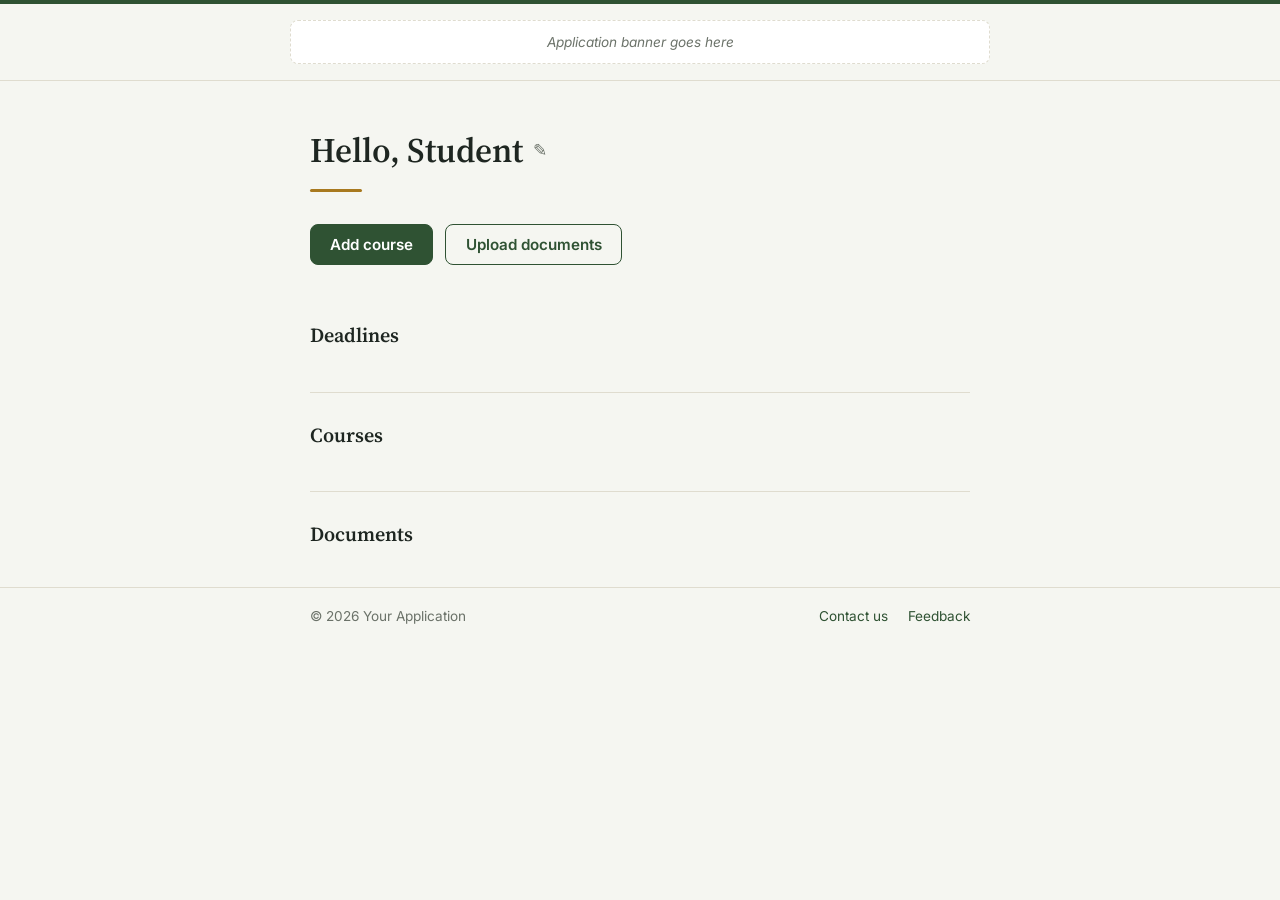
==== protected/dashboard.html @ 2d7fa91b "Implement App ID authentication and protected dashboard" ====
<!DOCTYPE html>
<html lang="en">
<head>
<meta charset="UTF-8">
<meta name="viewport" content="width=device-width, initial-scale=1.0">
<title>Student Dashboard</title>
<link rel="preconnect" href="https://fonts.googleapis.com">
<link rel="preconnect" href="https://fonts.gstatic.com" crossorigin>
<link href="https://fonts.googleapis.com/css2?family=IBM+Plex+Mono:wght@500;600&family=Inter:wght@400;500;600;700&family=Source+Serif+4:opsz,wght@8..60,400;8..60,600;8..60,700&display=swap" rel="stylesheet">
<link rel="stylesheet" href="dashboard.css">
</head>
<body>

<header class="app-header">
  <div class="banner-placeholder">Application banner goes here</div>
</header>

<div class="wrap">

  <section class="hero">
    <p class="today-line" id="todayLine"></p>
    <div class="greeting-row">
      <h1><span id="greetingText">Hello, <span id="usernameDisplay">Student</span></span></h1>
      <button class="edit-name-btn" id="editNameBtn" aria-label="Edit your name" title="Edit your name">&#9998;</button>
    </div>
    <div class="hero-rule"></div>
  </section>

  <section class="actions-section">
    <button class="btn" id="openCourseModalBtn">Add course</button>
    <button class="btn btn-outline" id="openUploadModalBtn">Upload documents</button>
  </section>

  <div class="section-block">
    <h2>Deadlines</h2>
    <ul class="item-list" id="deadlineList"></ul>
    <p class="empty-state hidden" id="deadlinesEmpty">Nothing due yet. Add a course with a deadline to see it here.</p>
  </div>

  <div class="section-block">
    <h2>Courses</h2>
    <ul class="item-list" id="courseList"></ul>
    <p class="empty-state hidden" id="coursesEmpty">No courses yet. Click &ldquo;Add course&rdquo; to get started.</p>
  </div>

  <div class="section-block">
    <h2>Documents</h2>
    <ul class="item-list" id="docList"></ul>
    <p class="empty-state hidden" id="docsEmpty">No files yet. Click &ldquo;Upload documents&rdquo; to add one.</p>
  </div>

</div>

<footer class="app-footer">
  <div class="footer-inner">
    <span>&copy; 2026 Your Application</span>
    <div class="footer-links">
      <a href="mailto:support@example.com">Contact us</a>
      <a href="#" id="feedbackLink">Feedback</a>
    </div>
  </div>
</footer>

<!-- Add Course Modal -->
<div class="modal-overlay" id="courseModalOverlay">
  <div class="modal" role="dialog" aria-modal="true" aria-labelledby="courseModalTitle">
    <h3 id="courseModalTitle">Add a course</h3>
    <form id="courseForm">
      <div class="field">
        <label for="courseName">Course name</label>
        <input type="text" id="courseName" placeholder="e.g. Introduction to Psychology" required>
      </div>
      <div class="field-row">
        <div class="field">
          <label for="courseCode">Course code</label>
          <input type="text" id="courseCode" placeholder="e.g. PSY 101">
        </div>
        <div class="field">
          <label for="courseInstructor">Instructor</label>
          <input type="text" id="courseInstructor" placeholder="e.g. Dr. Foster">
        </div>
      </div>
      <div class="field-row">
        <div class="field">
          <label for="deadlineTitle">Deadline title (optional)</label>
          <input type="text" id="deadlineTitle" placeholder="e.g. Essay draft">
        </div>
        <div class="field">
          <label for="deadlineDate">Due date</label>
          <input type="date" id="deadlineDate">
        </div>
      </div>
      <div class="modal-actions">
        <button type="button" class="btn btn-plain" id="cancelCourseBtn">Cancel</button>
        <button type="submit" class="btn">Add course</button>
      </div>
    </form>
  </div>
</div>

<!-- Upload Documents Modal -->
<div class="modal-overlay" id="uploadModalOverlay">
  <div class="modal" role="dialog" aria-modal="true" aria-labelledby="uploadModalTitle">
    <h3 id="uploadModalTitle">Upload documents</h3>
    <div class="field">
      <label for="courseSelect">Attach to a course (optional)</label>
      <select id="courseSelect"><option value="">No course</option></select>
    </div>
    <div class="field">
      <label>Files</label>
      <button type="button" class="file-picker-btn" id="filePickerBtn">Click to choose files</button>
      <input type="file" id="fileInput" multiple hidden>
      <div class="chip-list" id="chipList"></div>
    </div>
    <div class="modal-actions">
      <button type="button" class="btn btn-plain" id="cancelUploadBtn">Cancel</button>
      <button type="button" class="btn" id="confirmUploadBtn">Upload</button>
    </div>
  </div>
</div>

<div class="toast" id="toast"></div>


</body>
</html>
---- protected/dashboard.css ----
:root {
    --content-width: 700px;

    --paper: #F5F6F1;
    --paper-raised: #FFFFFF;
    --ink: #1E2621;
    --muted: #6B7269;
    --border: #DFDCCF;

    --ivy: #2F5233;
    --ivy-dark: #203C24;
    --ivy-tint: #E6ECE1;

    --gold: #A8791F;
    --brick: #A23E2E;
    --brick-tint: #F1DED8;

    --font-serif: 'Source Serif 4', Georgia, 'Times New Roman', serif;
    --font-sans: 'Inter', -apple-system, BlinkMacSystemFont, 'Segoe UI', Arial, sans-serif;
    --font-mono: 'IBM Plex Mono', ui-monospace, SFMono-Regular, Menlo, monospace;
  }

  * { box-sizing: border-box; }

  body {
    margin: 0;
    font-family: var(--font-sans);
    color: var(--ink);
    background: var(--paper);
  }

  a { color: var(--ivy); }

  :focus-visible {
    outline: 2px solid var(--gold);
    outline-offset: 2px;
  }

  .wrap {
    max-width: var(--content-width);
    margin: 0 auto;
    padding: 0 1.25rem;
  }

  /* ---------- Header / banner ---------- */
  .app-header {
    background: var(--paper);
    border-bottom: 1px solid var(--border);
  }
  .app-header::before {
    content: '';
    display: block;
    height: 4px;
    background: var(--ivy);
  }
  .banner-placeholder {
    max-width: var(--content-width);
    margin: 1rem auto;
    padding: 0.8rem 1.25rem;
    min-height: 40px;
    display: flex;
    align-items: center;
    justify-content: center;
    color: var(--muted);
    border: 1px dashed var(--border);
    border-radius: 8px;
    font-size: 0.85rem;
    font-style: italic;
    background: var(--paper-raised);
  }

  /* ---------- Hero / greeting ---------- */
  .hero { padding: 2.25rem 0 1.5rem; }

  .today-line {
    font-family: var(--font-mono);
    font-size: 0.78rem;
    color: var(--muted);
    margin: 0 0 0.6rem;
  }

  .greeting-row {
    display: flex;
    align-items: center;
    gap: 0.4rem;
    flex-wrap: wrap;
  }
  .greeting-row h1 {
    font-family: var(--font-serif);
    font-weight: 600;
    font-size: clamp(1.6rem, 4.5vw, 2.15rem);
    margin: 0;
    color: var(--ink);
  }
  .greeting-row input {
    font-family: var(--font-serif);
    font-weight: 600;
    font-size: inherit;
    padding: 0.1rem 0.4rem;
    border: 1px solid var(--ivy);
    border-radius: 6px;
    background: var(--paper-raised);
    color: var(--ink);
  }
  .edit-name-btn {
    background: none;
    border: none;
    cursor: pointer;
    font-size: 1.05rem;
    color: var(--muted);
    padding: 0.25rem;
    border-radius: 6px;
    line-height: 1;
  }
  .edit-name-btn:hover { color: var(--ivy); background: var(--ivy-tint); }

  .hero-rule {
    width: 52px;
    height: 3px;
    background: var(--gold);
    border-radius: 2px;
    margin: 0.9rem 0 0;
  }

  /* ---------- Buttons ---------- */
  .actions-section {
    padding: 0.5rem 0 1.75rem;
    display: flex;
    gap: 0.75rem;
    flex-wrap: wrap;
  }

  button { font-family: inherit; cursor: pointer; }

  .btn {
    padding: 0.65rem 1.2rem;
    font-size: 0.95rem;
    font-weight: 600;
    border-radius: 8px;
    border: 1px solid var(--ivy);
    background: var(--ivy);
    color: #fff;
    transition: background 0.15s ease, border-color 0.15s ease;
  }
  .btn:hover { background: var(--ivy-dark); border-color: var(--ivy-dark); }

  .btn-outline {
    background: transparent;
    color: var(--ivy);
  }
  .btn-outline:hover { background: var(--ivy-tint); }

  .btn-plain {
    background: none;
    border: 1px solid var(--border);
    color: var(--ink);
  }
  .btn-plain:hover { background: var(--paper); border-color: var(--muted); }

  /* ---------- Sections ---------- */
  .section-block {
    padding: 1.75rem 0;
    border-bottom: 1px solid var(--border);
  }
  .section-block:last-child { border-bottom: none; padding-bottom: 0.5rem; }

  .section-block h2 {
    font-family: var(--font-serif);
    font-weight: 600;
    font-size: 1.25rem;
    margin: 0 0 0.9rem;
    color: var(--ink);
  }

  .item-list {
    list-style: none;
    margin: 0;
    padding: 0;
  }

  .item-row {
    display: flex;
    align-items: flex-start;
    gap: 1rem;
    padding: 1rem 0;
    border-bottom: 1px solid var(--border);
  }
  .item-list li.item-row:last-child { border-bottom: none; }

  .item-anchor {
    flex-shrink: 0;
    width: 60px;
    min-height: 44px;
    display: flex;
    flex-direction: column;
    align-items: center;
    justify-content: center;
    border-radius: 8px;
    font-family: var(--font-mono);
    text-align: center;
    padding: 0.3rem;
  }

  .date-block .month {
    display: block;
    font-size: 0.68rem;
    font-weight: 600;
    line-height: 1.3;
  }
  .date-block .day {
    display: block;
    font-size: 1.15rem;
    font-weight: 700;
    line-height: 1.1;
  }
  .date-block.state-normal { background: var(--ivy-tint); color: var(--ivy-dark); }
  .date-block.state-soon { background: var(--gold); color: #fff; }
  .date-block.state-overdue { background: var(--brick); color: #fff; }

  .code-tag, .file-tag {
    background: var(--ivy-tint);
    color: var(--ivy-dark);
    font-size: 0.72rem;
    font-weight: 600;
    padding: 0.4rem 0.3rem;
    border-radius: 6px;
    width: 100%;
  }

  .item-main { min-width: 0; flex: 1; }
  .item-title {
    font-weight: 600;
    font-size: 0.97rem;
    margin: 0;
    color: var(--ink);
    overflow-wrap: anywhere;
  }
  .item-sub {
    color: var(--muted);
    font-size: 0.85rem;
    margin: 0.25rem 0 0;
  }
  .item-sub .mono { font-family: var(--font-mono); font-size: 0.82rem; }

  .item-actions {
    display: flex;
    align-items: center;
    gap: 0.75rem;
    flex-shrink: 0;
    padding-top: 0.15rem;
  }

  .download-link {
    font-size: 0.85rem;
    font-weight: 600;
    text-decoration: none;
  }
  .download-link:hover { text-decoration: underline; }

  .remove-btn {
    background: none;
    border: none;
    color: var(--muted);
    font-size: 1.1rem;
    line-height: 1;
    padding: 0.2rem 0.35rem;
    border-radius: 4px;
  }
  .remove-btn:hover { color: var(--brick); background: var(--brick-tint); }

  .empty-state {
    color: var(--muted);
    font-size: 0.9rem;
    border: 1px dashed var(--border);
    border-radius: 8px;
    padding: 1rem 1.1rem;
    background: var(--paper-raised);
  }

  .hidden { display: none !important; }

  /* ---------- Footer ---------- */
  .app-footer {
    background: var(--paper);
    border-top: 1px solid var(--border);
    margin-top: 1rem;
  }
  .footer-inner {
    max-width: var(--content-width);
    margin: 0 auto;
    padding: 1.25rem;
    display: flex;
    justify-content: space-between;
    align-items: center;
    flex-wrap: wrap;
    gap: 0.75rem;
    font-size: 0.85rem;
    color: var(--muted);
  }
  .footer-links { display: flex; gap: 1.25rem; }
  .footer-links a { text-decoration: none; }
  .footer-links a:hover { text-decoration: underline; }

  /* ---------- Modal ---------- */
  .modal-overlay {
    position: fixed;
    inset: 0;
    background: rgba(30, 38, 33, 0.45);
    display: none;
    align-items: center;
    justify-content: center;
    padding: 1rem;
    z-index: 50;
  }
  .modal-overlay.open { display: flex; }

  .modal {
    background: var(--paper-raised);
    border-radius: 12px;
    padding: 1.75rem;
    width: 100%;
    max-width: 420px;
    box-shadow: 0 20px 50px rgba(30, 38, 33, 0.18);
    transform: translateY(6px) scale(0.98);
    opacity: 0;
    transition: transform 0.18s ease, opacity 0.18s ease;
  }
  .modal-overlay.open .modal { transform: translateY(0) scale(1); opacity: 1; }
  .modal h3 { margin: 0 0 1.1rem; font-size: 1.1rem; font-family: var(--font-serif); font-weight: 600; }

  .field { margin-bottom: 0.9rem; display: flex; flex-direction: column; gap: 0.3rem; }
  .field label { font-size: 0.82rem; color: var(--muted); font-weight: 500; }
  .field input, .field select {
    font-family: var(--font-sans);
    font-size: 0.95rem;
    padding: 0.55rem 0.65rem;
    border: 1px solid var(--border);
    border-radius: 6px;
    background: var(--paper-raised);
    color: var(--ink);
  }
  .field input:focus, .field select:focus {
    outline: none;
    border-color: var(--ivy);
    box-shadow: 0 0 0 3px var(--ivy-tint);
  }
  #courseCode { font-family: var(--font-mono); }
  .field-row { display: flex; gap: 0.6rem; }
  .field-row .field { flex: 1; }

  .file-picker-btn {
    border: 1px dashed var(--border);
    background: var(--paper);
    border-radius: 6px;
    padding: 0.65rem;
    text-align: center;
    color: var(--muted);
    font-size: 0.9rem;
    width: 100%;
  }
  .file-picker-btn:hover { border-color: var(--ivy); color: var(--ivy); background: var(--ivy-tint); }

  .chip-list { display: flex; flex-wrap: wrap; gap: 0.4rem; margin-top: 0.6rem; }
  .chip {
    background: var(--ivy-tint);
    color: var(--ivy-dark);
    font-size: 0.8rem;
    padding: 0.3rem 0.6rem;
    border-radius: 999px;
    display: flex;
    align-items: center;
    gap: 0.4rem;
    max-width: 220px;
  }
  .chip-label {
    overflow: hidden;
    text-overflow: ellipsis;
    white-space: nowrap;
    max-width: 180px;
  }
  .chip button { background: none; border: none; color: var(--ivy-dark); font-size: 0.85rem; padding: 0; line-height: 1; }
  .chip button:hover { color: var(--brick); }

  .modal-actions {
    display: flex;
    justify-content: flex-end;
    gap: 0.5rem;
    margin-top: 1.2rem;
  }

  /* ---------- Toast ---------- */
  .toast {
    position: fixed;
    bottom: 1.5rem;
    left: 50%;
    transform: translateX(-50%) translateY(20px);
    background: var(--ink);
    color: var(--paper);
    padding: 0.6rem 1rem;
    border-radius: 8px;
    font-size: 0.9rem;
    opacity: 0;
    pointer-events: none;
    transition: opacity 0.2s ease, transform 0.2s ease;
    box-shadow: 0 10px 30px rgba(30, 38, 33, 0.2);
    z-index: 60;
  }
  .toast.visible { opacity: 1; transform: translateX(-50%) translateY(0); }

  @media (prefers-reduced-motion: reduce) {
    .modal, .toast, .btn, .btn-outline, .edit-name-btn, .remove-btn { transition: none !important; }
  }

  @media (max-width: 480px) {
    .greeting-row h1 { font-size: 1.5rem; }
    .actions-section { flex-direction: column; }
    .actions-section .btn, .actions-section .btn-outline { width: 100%; text-align: center; }
    .item-anchor { width: 50px; }
    .footer-inner { flex-direction: column; align-items: flex-start; }
  }
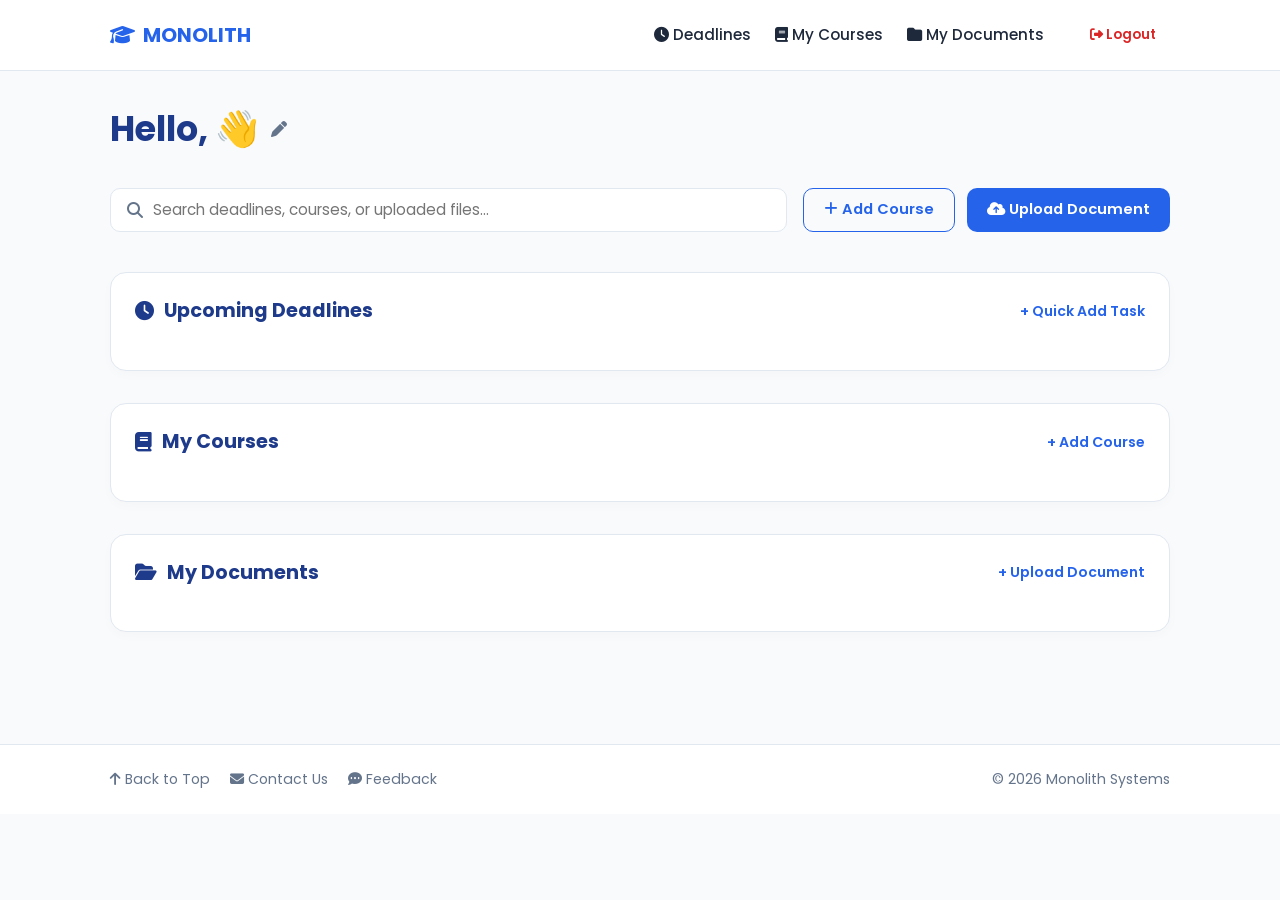
==== commit 6f28c4a4: "Changed UI for Dashboard [Requires further Inspection]" ====
--- a/protected/dashboard.html
+++ b/protected/dashboard.html
@@ -1,126 +1,178 @@
 <!DOCTYPE html>
 <html lang="en">
 <head>
-<meta charset="UTF-8">
-<meta name="viewport" content="width=device-width, initial-scale=1.0">
-<title>Student Dashboard</title>
-<link rel="preconnect" href="https://fonts.googleapis.com">
-<link rel="preconnect" href="https://fonts.gstatic.com" crossorigin>
-<link href="https://fonts.googleapis.com/css2?family=IBM+Plex+Mono:wght@500;600&family=Inter:wght@400;500;600;700&family=Source+Serif+4:opsz,wght@8..60,400;8..60,600;8..60,700&display=swap" rel="stylesheet">
-<link rel="stylesheet" href="dashboard.css">
+    <meta charset="UTF-8">
+    <meta name="viewport" content="width=device-width, initial-scale=1.0, viewport-fit=cover">
+    <title>Monolith | User Dashboard</title>
+
+    <link rel="stylesheet" href="dashboard.css">
+    <link rel="preconnect" href="https://fonts.googleapis.com">
+    <link href="https://fonts.googleapis.com/css2?family=Poppins:wght@300;400;500;600;700&family=IBM+Plex+Mono:wght@500;600&display=swap" rel="stylesheet">
+    <link rel="stylesheet" href="https://cdnjs.cloudflare.com/ajax/libs/font-awesome/6.6.0/css/all.min.css">
 </head>
-<body>
+<body id="top">
 
-<header class="app-header">
-  <div class="banner-placeholder">Application banner goes here</div>
+<!-- ================= DASHBOARD HEADER ================= -->
+<header class="dash-header">
+    <nav class="dash-nav">
+        <a href="#top" class="dash-logo">
+            <i class="fa-solid fa-graduation-cap"></i> MONOLITH
+        </a>
+
+        <button class="mobile-toggle" id="mobileToggle" aria-label="Toggle Navigation">
+            <i class="fa-solid fa-bars"></i>
+        </button>
+
+        <div class="dash-nav-container" id="navContainer">
+            <ul class="dash-nav-links">
+                <li><a href="#deadlines"><i class="fa-solid fa-clock"></i> Deadlines</a></li>
+                <li><a href="#courses"><i class="fa-solid fa-book"></i> My Courses</a></li>
+                <li><a href="#documents"><i class="fa-solid fa-folder"></i> My Documents</a></li>
+            </ul>
+
+            <div class="dash-nav-actions">
+                <button class="btn-logout" id="logoutBtn">
+                    <i class="fa-solid fa-right-from-bracket"></i> Logout
+                </button>
+            </div>
+        </div>
+    </nav>
 </header>
 
-<div class="wrap">
+<main class="dash-container">
 
-  <section class="hero">
-    <p class="today-line" id="todayLine"></p>
-    <div class="greeting-row">
-      <h1><span id="greetingText">Hello, <span id="usernameDisplay">Student</span></span></h1>
-      <button class="edit-name-btn" id="editNameBtn" aria-label="Edit your name" title="Edit your name">&#9998;</button>
+    <!-- ================= GREETING HERO ================= -->
+    <section class="dash-welcome" id="welcome">
+        <div class="greeting-row">
+            <h1>Hello, <span id="usernameDisplay"></span> 👋</h1>
+            <button class="edit-name-btn" id="editNameBtn" title="Edit Display Name"><i class="fa-solid fa-pen"></i></button>
+        </div>
+    </section>
+
+    <!-- ================= GLOBAL ACTION BAR ================= -->
+    <section class="dash-action-bar">
+        <div class="search-box">
+            <i class="fa-solid fa-magnifying-glass"></i>
+            <input type="text" id="globalSearchInput" placeholder="Search deadlines, courses, or uploaded files...">
+        </div>
+        <div class="action-buttons">
+            <button class="btn-secondary-outline" id="openCourseModalBtn"><i class="fa-solid fa-plus"></i> Add Course</button>
+            <button class="btn-primary" id="openUploadModalBtn"><i class="fa-solid fa-cloud-arrow-up"></i> Upload Document</button>
+        </div>
+    </section>
+
+    <!-- ================= SECTION 1: DEADLINES (TOP PRIORITY) ================= -->
+    <section class="dash-section" id="deadlines">
+        <div class="section-header">
+            <h2><i class="fa-solid fa-clock"></i> Upcoming Deadlines</h2>
+            <button class="btn-text-action" id="createDeadlineModalBtn">+ Quick Add Task</button>
+        </div>
+
+        <ul class="item-list" id="deadlineList"></ul>
+        <div class="empty-state hidden" id="deadlinesEmpty">
+            <i class="fa-solid fa-calendar-check"></i>
+            <p>No active deadlines found. Upload a syllabus or manually add a deadline to populate this timeline.</p>
+        </div>
+    </section>
+
+    <!-- ================= SECTION 2: MY COURSES ================= -->
+    <section class="dash-section" id="courses">
+        <div class="section-header">
+            <h2><i class="fa-solid fa-book"></i> My Courses</h2>
+            <button class="btn-text-action" id="openCourseHeaderBtn">+ Add Course</button>
+        </div>
+
+        <div class="course-grid" id="courseList"></div>
+        <div class="empty-state hidden" id="coursesEmpty">
+            <i class="fa-solid fa-folder-plus"></i>
+            <p>No active courses added yet. Click "Add Course" above to organize your documents.</p>
+        </div>
+    </section>
+
+    <!-- ================= SECTION 3: MY DOCUMENTS ================= -->
+    <section class="dash-section" id="documents">
+        <div class="section-header">
+            <h2><i class="fa-solid fa-folder-open"></i> My Documents</h2>
+            <button class="btn-text-action" id="openUploadHeaderBtn">+ Upload Document</button>
+        </div>
+
+        <ul class="item-list" id="docList"></ul>
+        <div class="empty-state hidden" id="docsEmpty">
+            <i class="fa-solid fa-file-arrow-up"></i>
+            <p>No syllabus files uploaded yet. Drag & drop or click "Upload Document" to begin parsing.</p>
+        </div>
+    </section>
+
+</main>
+
+<!-- ================= FOOTER ================= -->
+<footer class="dash-footer">
+    <div class="footer-inner">
+        <div class="footer-left">
+            <a href="#top" class="footer-link"><i class="fa-solid fa-arrow-up"></i> Back to Top</a>
+            <a href="mailto:support@monolith.com" class="footer-link"><i class="fa-solid fa-envelope"></i> Contact Us</a>
+            <a href="#feedback" class="footer-link" id="feedbackBtn"><i class="fa-solid fa-comment-dots"></i> Feedback</a>
+        </div>
+        <div class="footer-right">
+            <p>© 2026 Monolith Systems</p>
+        </div>
     </div>
-    <div class="hero-rule"></div>
-  </section>
+</footer>
 
-  <section class="actions-section">
-    <button class="btn" id="openCourseModalBtn">Add course</button>
-    <button class="btn btn-outline" id="openUploadModalBtn">Upload documents</button>
-  </section>
-
-  <div class="section-block">
-    <h2>Deadlines</h2>
-    <ul class="item-list" id="deadlineList"></ul>
-    <p class="empty-state hidden" id="deadlinesEmpty">Nothing due yet. Add a course with a deadline to see it here.</p>
-  </div>
-
-  <div class="section-block">
-    <h2>Courses</h2>
-    <ul class="item-list" id="courseList"></ul>
-    <p class="empty-state hidden" id="coursesEmpty">No courses yet. Click &ldquo;Add course&rdquo; to get started.</p>
-  </div>
-
-  <div class="section-block">
-    <h2>Documents</h2>
-    <ul class="item-list" id="docList"></ul>
-    <p class="empty-state hidden" id="docsEmpty">No files yet. Click &ldquo;Upload documents&rdquo; to add one.</p>
-  </div>
-
+<!-- ================= MODAL: ADD COURSE ================= -->
+<div class="modal-overlay" id="courseModalOverlay" aria-hidden="true">
+    <div class="modal" role="dialog" aria-labelledby="courseModalTitle">
+        <h3 id="courseModalTitle"><i class="fa-solid fa-book"></i> Add New Course</h3>
+        <form id="courseForm">
+            <div class="field">
+                <label for="courseName">Course Title</label>
+                <input type="text" id="courseName" placeholder="e.g. Operating Systems" required>
+            </div>
+            <div class="field-row">
+                <div class="field">
+                    <label for="courseCode">Course Code</label>
+                    <input type="text" id="courseCode" placeholder="e.g. CS 301" required>
+                </div>
+                <div class="field">
+                    <label for="courseInstructor">Instructor</label>
+                    <input type="text" id="courseInstructor" placeholder="e.g. Dr. Smith">
+                </div>
+            </div>
+            <div class="modal-actions">
+                <button type="button" class="btn-plain" id="cancelCourseBtn">Cancel</button>
+                <button type="submit" class="btn-primary">Save Course</button>
+            </div>
+        </form>
+    </div>
 </div>
 
-<footer class="app-footer">
-  <div class="footer-inner">
-    <span>&copy; 2026 Your Application</span>
-    <div class="footer-links">
-      <a href="mailto:support@example.com">Contact us</a>
-      <a href="#" id="feedbackLink">Feedback</a>
+<!-- ================= MODAL: UPLOAD DOCUMENT ================= -->
+<div class="modal-overlay" id="uploadModalOverlay" aria-hidden="true">
+    <div class="modal" role="dialog" aria-labelledby="uploadModalTitle">
+        <h3 id="uploadModalTitle"><i class="fa-solid fa-cloud-arrow-up"></i> Upload Document to Monolith</h3>
+        <form id="uploadForm">
+            <div class="field">
+                <label for="courseSelect">Attach to Course (Optional)</label>
+                <select id="courseSelect"><option value="">-- Select Course --</option></select>
+            </div>
+            <div class="field">
+                <label>File Target (PDF, DOCX)</label>
+                <button type="button" class="file-picker-btn" id="filePickerBtn">
+                    <i class="fa-solid fa-file-pdf"></i> Select File for R2 Direct Stream
+                </button>
+                <input type="file" id="fileInput" accept=".pdf,.docx,.txt" hidden>
+                <div class="chip-list" id="chipList"></div>
+            </div>
+            <div class="modal-actions">
+                <button type="button" class="btn-plain" id="cancelUploadBtn">Cancel</button>
+                <button type="button" class="btn-primary" id="confirmUploadBtn">Upload & Parse</button>
+            </div>
+        </form>
     </div>
-  </div>
-</footer>
-
-<!-- Add Course Modal -->
-<div class="modal-overlay" id="courseModalOverlay">
-  <div class="modal" role="dialog" aria-modal="true" aria-labelledby="courseModalTitle">
-    <h3 id="courseModalTitle">Add a course</h3>
-    <form id="courseForm">
-      <div class="field">
-        <label for="courseName">Course name</label>
-        <input type="text" id="courseName" placeholder="e.g. Introduction to Psychology" required>
-      </div>
-      <div class="field-row">
-        <div class="field">
-          <label for="courseCode">Course code</label>
-          <input type="text" id="courseCode" placeholder="e.g. PSY 101">
-        </div>
-        <div class="field">
-          <label for="courseInstructor">Instructor</label>
-          <input type="text" id="courseInstructor" placeholder="e.g. Dr. Foster">
-        </div>
-      </div>
-      <div class="field-row">
-        <div class="field">
-          <label for="deadlineTitle">Deadline title (optional)</label>
-          <input type="text" id="deadlineTitle" placeholder="e.g. Essay draft">
-        </div>
-        <div class="field">
-          <label for="deadlineDate">Due date</label>
-          <input type="date" id="deadlineDate">
-        </div>
-      </div>
-      <div class="modal-actions">
-        <button type="button" class="btn btn-plain" id="cancelCourseBtn">Cancel</button>
-        <button type="submit" class="btn">Add course</button>
-      </div>
-    </form>
-  </div>
-</div>
-
-<!-- Upload Documents Modal -->
-<div class="modal-overlay" id="uploadModalOverlay">
-  <div class="modal" role="dialog" aria-modal="true" aria-labelledby="uploadModalTitle">
-    <h3 id="uploadModalTitle">Upload documents</h3>
-    <div class="field">
-      <label for="courseSelect">Attach to a course (optional)</label>
-      <select id="courseSelect"><option value="">No course</option></select>
-    </div>
-    <div class="field">
-      <label>Files</label>
-      <button type="button" class="file-picker-btn" id="filePickerBtn">Click to choose files</button>
-      <input type="file" id="fileInput" multiple hidden>
-      <div class="chip-list" id="chipList"></div>
-    </div>
-    <div class="modal-actions">
-      <button type="button" class="btn btn-plain" id="cancelUploadBtn">Cancel</button>
-      <button type="button" class="btn" id="confirmUploadBtn">Upload</button>
-    </div>
-  </div>
 </div>
 
 <div class="toast" id="toast"></div>
 
-
+<script src="dashboard.js"></script>
 </body>
-</html>
+</html>
--- a/protected/dashboard.css
+++ b/protected/dashboard.css
@@ -1,420 +1,441 @@
-  :root {
-    --content-width: 700px;
-
-    --paper: #F5F6F1;
-    --paper-raised: #FFFFFF;
-    --ink: #1E2621;
-    --muted: #6B7269;
-    --border: #DFDCCF;
-
-    --ivy: #2F5233;
-    --ivy-dark: #203C24;
-    --ivy-tint: #E6ECE1;
-
-    --gold: #A8791F;
-    --brick: #A23E2E;
-    --brick-tint: #F1DED8;
-
-    --font-serif: 'Source Serif 4', Georgia, 'Times New Roman', serif;
-    --font-sans: 'Inter', -apple-system, BlinkMacSystemFont, 'Segoe UI', Arial, sans-serif;
-    --font-mono: 'IBM Plex Mono', ui-monospace, SFMono-Regular, Menlo, monospace;
-  }
-
-  * { box-sizing: border-box; }
-
-  body {
+/* =========================
+   Global Monolith Variables
+========================= */
+:root {
+    --primary: #2563eb;
+    --primary-dark: #1e3a8a;
+    --primary-tint: #eff6ff;
+    --text-dark: #1e293b;
+    --text-muted: #64748b;
+    --bg-light: #f8fafc;
+    --bg-surface: #ffffff;
+    --border: #e2e8f0;
+
+    --gold: #d97706;
+    --gold-tint: #fef3c7;
+    --brick: #dc2626;
+    --brick-tint: #fee2e2;
+
+    --font-main: 'Poppins', -apple-system, BlinkMacSystemFont, sans-serif;
+    --font-mono: 'IBM Plex Mono', monospace;
+    --content-max-width: 1100px;
+}
+
+* {
+    box-sizing: border-box;
     margin: 0;
-    font-family: var(--font-sans);
-    color: var(--ink);
-    background: var(--paper);
-  }
-
-  a { color: var(--ivy); }
-
-  :focus-visible {
-    outline: 2px solid var(--gold);
-    outline-offset: 2px;
-  }
-
-  .wrap {
-    max-width: var(--content-width);
+    padding: 0;
+    scroll-behavior: smooth;
+}
+
+body {
+    font-family: var(--font-main);
+    color: var(--text-dark);
+    background: var(--bg-light);
+    line-height: 1.5;
+    -webkit-tap-highlight-color: transparent;
+}
+
+a {
+    color: var(--primary);
+    text-decoration: none;
+}
+
+button {
+    font-family: inherit;
+    cursor: pointer;
+    border: none;
+}
+
+.dash-container {
+    max-width: var(--content-max-width);
+    margin: 0 auto;
+    padding: 2rem 1.25rem;
+}
+
+/* =========================
+   Header & Navigation
+========================= */
+.dash-header {
+    position: sticky;
+    top: 0;
+    background: var(--bg-surface);
+    border-bottom: 1px solid var(--border);
+    z-index: 1000;
+}
+
+.dash-nav {
+    max-width: var(--content-max-width);
     margin: 0 auto;
     padding: 0 1.25rem;
-  }
-
-  /* ---------- Header / banner ---------- */
-  .app-header {
-    background: var(--paper);
-    border-bottom: 1px solid var(--border);
-  }
-  .app-header::before {
-    content: '';
-    display: block;
-    height: 4px;
-    background: var(--ivy);
-  }
-  .banner-placeholder {
-    max-width: var(--content-width);
-    margin: 1rem auto;
-    padding: 0.8rem 1.25rem;
-    min-height: 40px;
-    display: flex;
-    align-items: center;
-    justify-content: center;
-    color: var(--muted);
-    border: 1px dashed var(--border);
+    height: 70px;
+    display: flex;
+    justify-content: space-between;
+    align-items: center;
+}
+
+.dash-logo {
+    font-weight: 700;
+    font-size: 1.25rem;
+    color: var(--primary);
+    display: flex;
+    align-items: center;
+    gap: 8px;
+}
+
+.dash-nav-container {
+    display: flex;
+    align-items: center;
+    gap: 2rem;
+}
+
+.dash-nav-links {
+    display: flex;
+    list-style: none;
+    gap: 1.5rem;
+}
+
+.dash-nav-links a {
+    color: var(--text-dark);
+    font-weight: 500;
+    font-size: 0.95rem;
+    transition: color 0.2s ease;
+}
+
+.dash-nav-links a:hover {
+    color: var(--primary);
+}
+
+.btn-logout {
+    background: transparent;
+    color: var(--brick);
+    font-weight: 600;
+    padding: 6px 14px;
     border-radius: 8px;
-    font-size: 0.85rem;
-    font-style: italic;
-    background: var(--paper-raised);
-  }
-
-  /* ---------- Hero / greeting ---------- */
-  .hero { padding: 2.25rem 0 1.5rem; }
-
-  .today-line {
-    font-family: var(--font-mono);
-    font-size: 0.78rem;
-    color: var(--muted);
-    margin: 0 0 0.6rem;
-  }
-
-  .greeting-row {
-    display: flex;
-    align-items: center;
-    gap: 0.4rem;
+    transition: background 0.2s ease;
+}
+
+.btn-logout:hover {
+    background: var(--brick-tint);
+}
+
+.mobile-toggle {
+    display: none;
+    background: none;
+    font-size: 1.4rem;
+    color: var(--text-dark);
+}
+
+/* =========================
+   Greeting Hero Section
+========================= */
+.dash-welcome {
+    margin-bottom: 2rem;
+}
+
+.greeting-row {
+    display: flex;
+    align-items: center;
+    gap: 0.5rem;
+}
+
+.greeting-row h1 {
+    font-size: clamp(1.6rem, 3.5vw, 2.2rem);
+    color: var(--primary-dark);
+    font-weight: 700;
+}
+
+.edit-name-btn {
+    background: none;
+    color: var(--text-muted);
+    font-size: 1rem;
+    padding: 4px;
+    border-radius: 6px;
+}
+
+.edit-name-btn:hover {
+    color: var(--primary);
+    background: var(--primary-tint);
+}
+
+/* =========================
+   Global Action Bar
+========================= */
+.dash-action-bar {
+    display: flex;
+    justify-content: space-between;
+    align-items: center;
+    gap: 1rem;
+    margin-bottom: 2.5rem;
     flex-wrap: wrap;
-  }
-  .greeting-row h1 {
-    font-family: var(--font-serif);
+}
+
+.search-box {
+    display: flex;
+    align-items: center;
+    background: var(--bg-surface);
+    border: 1px solid var(--border);
+    border-radius: 10px;
+    padding: 0.6rem 1rem;
+    flex: 1;
+    min-width: 280px;
+    gap: 10px;
+}
+
+.search-box i {
+    color: var(--text-muted);
+}
+
+.search-box input {
+    border: none;
+    outline: none;
+    width: 100%;
+    font-family: inherit;
+    font-size: 0.95rem;
+    background: transparent;
+}
+
+.action-buttons {
+    display: flex;
+    gap: 0.75rem;
+}
+
+.btn-primary {
+    background: var(--primary);
+    color: #ffffff;
+    padding: 0.65rem 1.25rem;
+    border-radius: 10px;
     font-weight: 600;
-    font-size: clamp(1.6rem, 4.5vw, 2.15rem);
-    margin: 0;
-    color: var(--ink);
-  }
-  .greeting-row input {
-    font-family: var(--font-serif);
+    font-size: 0.92rem;
+    transition: background 0.2s ease;
+}
+
+.btn-primary:hover {
+    background: var(--primary-dark);
+}
+
+.btn-secondary-outline {
+    background: transparent;
+    border: 1px solid var(--primary);
+    color: var(--primary);
+    padding: 0.65rem 1.25rem;
+    border-radius: 10px;
     font-weight: 600;
-    font-size: inherit;
-    padding: 0.1rem 0.4rem;
-    border: 1px solid var(--ivy);
-    border-radius: 6px;
-    background: var(--paper-raised);
-    color: var(--ink);
-  }
-  .edit-name-btn {
+    font-size: 0.92rem;
+}
+
+.btn-secondary-outline:hover {
+    background: var(--primary-tint);
+}
+
+/* =========================
+   Dashboard Content Sections
+========================= */
+.dash-section {
+    background: var(--bg-surface);
+    border: 1px solid var(--border);
+    border-radius: 16px;
+    padding: 1.5rem;
+    margin-bottom: 2rem;
+    box-shadow: 0 4px 12px rgba(0, 0, 0, 0.02);
+}
+
+.section-header {
+    display: flex;
+    justify-content: space-between;
+    align-items: center;
+    margin-bottom: 1.25rem;
+}
+
+.section-header h2 {
+    font-size: 1.2rem;
+    color: var(--primary-dark);
+    display: flex;
+    align-items: center;
+    gap: 10px;
+}
+
+.btn-text-action {
     background: none;
-    border: none;
-    cursor: pointer;
-    font-size: 1.05rem;
-    color: var(--muted);
-    padding: 0.25rem;
-    border-radius: 6px;
-    line-height: 1;
-  }
-  .edit-name-btn:hover { color: var(--ivy); background: var(--ivy-tint); }
-
-  .hero-rule {
-    width: 52px;
-    height: 3px;
-    background: var(--gold);
-    border-radius: 2px;
-    margin: 0.9rem 0 0;
-  }
-
-  /* ---------- Buttons ---------- */
-  .actions-section {
-    padding: 0.5rem 0 1.75rem;
-    display: flex;
+    color: var(--primary);
+    font-weight: 600;
+    font-size: 0.88rem;
+}
+
+.btn-text-action:hover {
+    text-decoration: underline;
+}
+
+/* Item Dynamic Lists */
+.item-list {
+    list-style: none;
+    display: flex;
+    flex-direction: column;
     gap: 0.75rem;
-    flex-wrap: wrap;
-  }
-
-  button { font-family: inherit; cursor: pointer; }
-
-  .btn {
-    padding: 0.65rem 1.2rem;
-    font-size: 0.95rem;
-    font-weight: 600;
-    border-radius: 8px;
-    border: 1px solid var(--ivy);
-    background: var(--ivy);
-    color: #fff;
-    transition: background 0.15s ease, border-color 0.15s ease;
-  }
-  .btn:hover { background: var(--ivy-dark); border-color: var(--ivy-dark); }
-
-  .btn-outline {
-    background: transparent;
-    color: var(--ivy);
-  }
-  .btn-outline:hover { background: var(--ivy-tint); }
-
-  .btn-plain {
-    background: none;
+}
+
+.item-row {
+    display: flex;
+    align-items: center;
+    justify-content: space-between;
+    padding: 0.9rem;
+    background: var(--bg-light);
     border: 1px solid var(--border);
-    color: var(--ink);
-  }
-  .btn-plain:hover { background: var(--paper); border-color: var(--muted); }
-
-  /* ---------- Sections ---------- */
-  .section-block {
-    padding: 1.75rem 0;
-    border-bottom: 1px solid var(--border);
-  }
-  .section-block:last-child { border-bottom: none; padding-bottom: 0.5rem; }
-
-  .section-block h2 {
-    font-family: var(--font-serif);
-    font-weight: 600;
-    font-size: 1.25rem;
-    margin: 0 0 0.9rem;
-    color: var(--ink);
-  }
-
-  .item-list {
-    list-style: none;
-    margin: 0;
-    padding: 0;
-  }
-
-  .item-row {
-    display: flex;
-    align-items: flex-start;
+    border-radius: 10px;
     gap: 1rem;
-    padding: 1rem 0;
-    border-bottom: 1px solid var(--border);
-  }
-  .item-list li.item-row:last-child { border-bottom: none; }
-
-  .item-anchor {
-    flex-shrink: 0;
-    width: 60px;
-    min-height: 44px;
-    display: flex;
-    flex-direction: column;
-    align-items: center;
-    justify-content: center;
+}
+
+.item-anchor {
+    width: 65px;
+    text-align: center;
+    padding: 6px;
     border-radius: 8px;
     font-family: var(--font-mono);
+}
+
+.item-anchor.state-urgent { background: var(--brick-tint); color: var(--brick); }
+.item-anchor.state-soon { background: var(--gold-tint); color: var(--gold); }
+.item-anchor.state-normal { background: var(--primary-tint); color: var(--primary); }
+
+.item-anchor .month { display: block; font-size: 0.7rem; font-weight: 700; text-transform: uppercase; }
+.item-anchor .day { display: block; font-size: 1.1rem; font-weight: 700; }
+
+.item-main { flex: 1; }
+.item-title { font-weight: 600; font-size: 0.95rem; color: var(--text-dark); }
+.item-sub { font-size: 0.85rem; color: var(--text-muted); margin-top: 2px; }
+
+.course-grid {
+    display: grid;
+    grid-template-columns: repeat(auto-fill, minmax(220px, 1fr));
+    gap: 1rem;
+}
+
+.empty-state {
     text-align: center;
-    padding: 0.3rem;
-  }
-
-  .date-block .month {
-    display: block;
-    font-size: 0.68rem;
-    font-weight: 600;
-    line-height: 1.3;
-  }
-  .date-block .day {
-    display: block;
-    font-size: 1.15rem;
-    font-weight: 700;
-    line-height: 1.1;
-  }
-  .date-block.state-normal { background: var(--ivy-tint); color: var(--ivy-dark); }
-  .date-block.state-soon { background: var(--gold); color: #fff; }
-  .date-block.state-overdue { background: var(--brick); color: #fff; }
-
-  .code-tag, .file-tag {
-    background: var(--ivy-tint);
-    color: var(--ivy-dark);
-    font-size: 0.72rem;
-    font-weight: 600;
-    padding: 0.4rem 0.3rem;
-    border-radius: 6px;
-    width: 100%;
-  }
-
-  .item-main { min-width: 0; flex: 1; }
-  .item-title {
-    font-weight: 600;
-    font-size: 0.97rem;
-    margin: 0;
-    color: var(--ink);
-    overflow-wrap: anywhere;
-  }
-  .item-sub {
-    color: var(--muted);
-    font-size: 0.85rem;
-    margin: 0.25rem 0 0;
-  }
-  .item-sub .mono { font-family: var(--font-mono); font-size: 0.82rem; }
-
-  .item-actions {
-    display: flex;
-    align-items: center;
-    gap: 0.75rem;
-    flex-shrink: 0;
-    padding-top: 0.15rem;
-  }
-
-  .download-link {
-    font-size: 0.85rem;
-    font-weight: 600;
-    text-decoration: none;
-  }
-  .download-link:hover { text-decoration: underline; }
-
-  .remove-btn {
-    background: none;
-    border: none;
-    color: var(--muted);
-    font-size: 1.1rem;
-    line-height: 1;
-    padding: 0.2rem 0.35rem;
-    border-radius: 4px;
-  }
-  .remove-btn:hover { color: var(--brick); background: var(--brick-tint); }
-
-  .empty-state {
-    color: var(--muted);
-    font-size: 0.9rem;
-    border: 1px dashed var(--border);
-    border-radius: 8px;
-    padding: 1rem 1.1rem;
-    background: var(--paper-raised);
-  }
-
-  .hidden { display: none !important; }
-
-  /* ---------- Footer ---------- */
-  .app-footer {
-    background: var(--paper);
+    padding: 2.5rem 1rem;
+    color: var(--text-muted);
+}
+
+.empty-state i { font-size: 2rem; margin-bottom: 0.5rem; opacity: 0.6; }
+.empty-state p { font-size: 0.9rem; }
+.hidden { display: none !important; }
+
+/* =========================
+   Footer
+========================= */
+.dash-footer {
+    background: var(--bg-surface);
     border-top: 1px solid var(--border);
-    margin-top: 1rem;
-  }
-  .footer-inner {
-    max-width: var(--content-width);
+    padding: 1.5rem 0;
+    margin-top: 3rem;
+}
+
+.footer-inner {
+    max-width: var(--content-max-width);
     margin: 0 auto;
-    padding: 1.25rem;
+    padding: 0 1.25rem;
     display: flex;
     justify-content: space-between;
     align-items: center;
     flex-wrap: wrap;
-    gap: 0.75rem;
-    font-size: 0.85rem;
-    color: var(--muted);
-  }
-  .footer-links { display: flex; gap: 1.25rem; }
-  .footer-links a { text-decoration: none; }
-  .footer-links a:hover { text-decoration: underline; }
-
-  /* ---------- Modal ---------- */
-  .modal-overlay {
+    gap: 1rem;
+    font-size: 0.88rem;
+    color: var(--text-muted);
+}
+
+.footer-left { display: flex; gap: 1.25rem; }
+.footer-link { color: var(--text-muted); }
+.footer-link:hover { color: var(--primary); }
+
+/* =========================
+   Modals & Toast Notifications
+========================= */
+.modal-overlay {
     position: fixed;
     inset: 0;
-    background: rgba(30, 38, 33, 0.45);
+    background: rgba(15, 23, 42, 0.5);
     display: none;
     align-items: center;
     justify-content: center;
     padding: 1rem;
-    z-index: 50;
-  }
-  .modal-overlay.open { display: flex; }
-
-  .modal {
-    background: var(--paper-raised);
-    border-radius: 12px;
+    z-index: 2000;
+}
+
+.modal-overlay[aria-hidden="false"] { display: flex; }
+
+.modal {
+    background: var(--bg-surface);
+    border-radius: 16px;
     padding: 1.75rem;
     width: 100%;
-    max-width: 420px;
-    box-shadow: 0 20px 50px rgba(30, 38, 33, 0.18);
-    transform: translateY(6px) scale(0.98);
-    opacity: 0;
-    transition: transform 0.18s ease, opacity 0.18s ease;
-  }
-  .modal-overlay.open .modal { transform: translateY(0) scale(1); opacity: 1; }
-  .modal h3 { margin: 0 0 1.1rem; font-size: 1.1rem; font-family: var(--font-serif); font-weight: 600; }
-
-  .field { margin-bottom: 0.9rem; display: flex; flex-direction: column; gap: 0.3rem; }
-  .field label { font-size: 0.82rem; color: var(--muted); font-weight: 500; }
-  .field input, .field select {
-    font-family: var(--font-sans);
+    max-width: 440px;
+    box-shadow: 0 20px 25px -5px rgba(0,0,0,0.1);
+}
+
+.modal h3 { font-size: 1.15rem; color: var(--primary-dark); margin-bottom: 1.25rem; }
+.field { margin-bottom: 1rem; display: flex; flex-direction: column; gap: 0.35rem; }
+.field label { font-size: 0.85rem; font-weight: 500; color: var(--text-muted); }
+
+.field input, .field select {
+    padding: 0.6rem 0.75rem;
+    border: 1px solid var(--border);
+    border-radius: 8px;
+    font-family: inherit;
     font-size: 0.95rem;
-    padding: 0.55rem 0.65rem;
-    border: 1px solid var(--border);
-    border-radius: 6px;
-    background: var(--paper-raised);
-    color: var(--ink);
-  }
-  .field input:focus, .field select:focus {
-    outline: none;
-    border-color: var(--ivy);
-    box-shadow: 0 0 0 3px var(--ivy-tint);
-  }
-  #courseCode { font-family: var(--font-mono); }
-  .field-row { display: flex; gap: 0.6rem; }
-  .field-row .field { flex: 1; }
-
-  .file-picker-btn {
-    border: 1px dashed var(--border);
-    background: var(--paper);
-    border-radius: 6px;
-    padding: 0.65rem;
-    text-align: center;
-    color: var(--muted);
+}
+
+.field-row { display: flex; gap: 0.75rem; }
+.field-row .field { flex: 1; }
+
+.file-picker-btn {
+    border: 1px dashed var(--primary);
+    background: var(--primary-tint);
+    color: var(--primary);
+    padding: 0.8rem;
+    border-radius: 8px;
+    font-weight: 500;
     font-size: 0.9rem;
     width: 100%;
-  }
-  .file-picker-btn:hover { border-color: var(--ivy); color: var(--ivy); background: var(--ivy-tint); }
-
-  .chip-list { display: flex; flex-wrap: wrap; gap: 0.4rem; margin-top: 0.6rem; }
-  .chip {
-    background: var(--ivy-tint);
-    color: var(--ivy-dark);
-    font-size: 0.8rem;
-    padding: 0.3rem 0.6rem;
-    border-radius: 999px;
-    display: flex;
-    align-items: center;
-    gap: 0.4rem;
-    max-width: 220px;
-  }
-  .chip-label {
-    overflow: hidden;
-    text-overflow: ellipsis;
-    white-space: nowrap;
-    max-width: 180px;
-  }
-  .chip button { background: none; border: none; color: var(--ivy-dark); font-size: 0.85rem; padding: 0; line-height: 1; }
-  .chip button:hover { color: var(--brick); }
-
-  .modal-actions {
-    display: flex;
-    justify-content: flex-end;
-    gap: 0.5rem;
-    margin-top: 1.2rem;
-  }
-
-  /* ---------- Toast ---------- */
-  .toast {
+}
+
+.modal-actions { display: flex; justify-content: flex-end; gap: 0.75rem; margin-top: 1.25rem; }
+.btn-plain { background: transparent; color: var(--text-muted); padding: 0.6rem 1rem; }
+
+.toast {
     position: fixed;
     bottom: 1.5rem;
     left: 50%;
-    transform: translateX(-50%) translateY(20px);
-    background: var(--ink);
-    color: var(--paper);
-    padding: 0.6rem 1rem;
-    border-radius: 8px;
+    transform: translateX(-50%) translateY(100px);
+    background: var(--text-dark);
+    color: #ffffff;
+    padding: 0.75rem 1.25rem;
+    border-radius: 10px;
     font-size: 0.9rem;
     opacity: 0;
-    pointer-events: none;
-    transition: opacity 0.2s ease, transform 0.2s ease;
-    box-shadow: 0 10px 30px rgba(30, 38, 33, 0.2);
-    z-index: 60;
-  }
-  .toast.visible { opacity: 1; transform: translateX(-50%) translateY(0); }
-
-  @media (prefers-reduced-motion: reduce) {
-    .modal, .toast, .btn, .btn-outline, .edit-name-btn, .remove-btn { transition: none !important; }
-  }
-
-  @media (max-width: 480px) {
-    .greeting-row h1 { font-size: 1.5rem; }
-    .actions-section { flex-direction: column; }
-    .actions-section .btn, .actions-section .btn-outline { width: 100%; text-align: center; }
-    .item-anchor { width: 50px; }
-    .footer-inner { flex-direction: column; align-items: flex-start; }
-  }
+    transition: transform 0.3s ease, opacity 0.3s ease;
+    z-index: 3000;
+}
+
+.toast.visible { transform: translateX(-50%) translateY(0); opacity: 1; }
+
+/* Responsive Adjustments */
+@media (max-width: 768px) {
+    .mobile-toggle { display: block; }
+    .dash-nav-container {
+        position: fixed;
+        top: 70px;
+        left: -100%;
+        width: 100%;
+        height: calc(100vh - 70px);
+        background: var(--bg-surface);
+        flex-direction: column;
+        padding: 2rem;
+        transition: left 0.3s ease;
+    }
+    .dash-nav-container.active { left: 0; }
+    .dash-nav-links { flex-direction: column; align-items: center; }
+    .dash-action-bar { flex-direction: column; align-items: stretch; }
+    .action-buttons { width: 100%; }
+    .action-buttons button { flex: 1; }
+    .footer-inner { flex-direction: column; align-items: center; text-align: center; }
+}
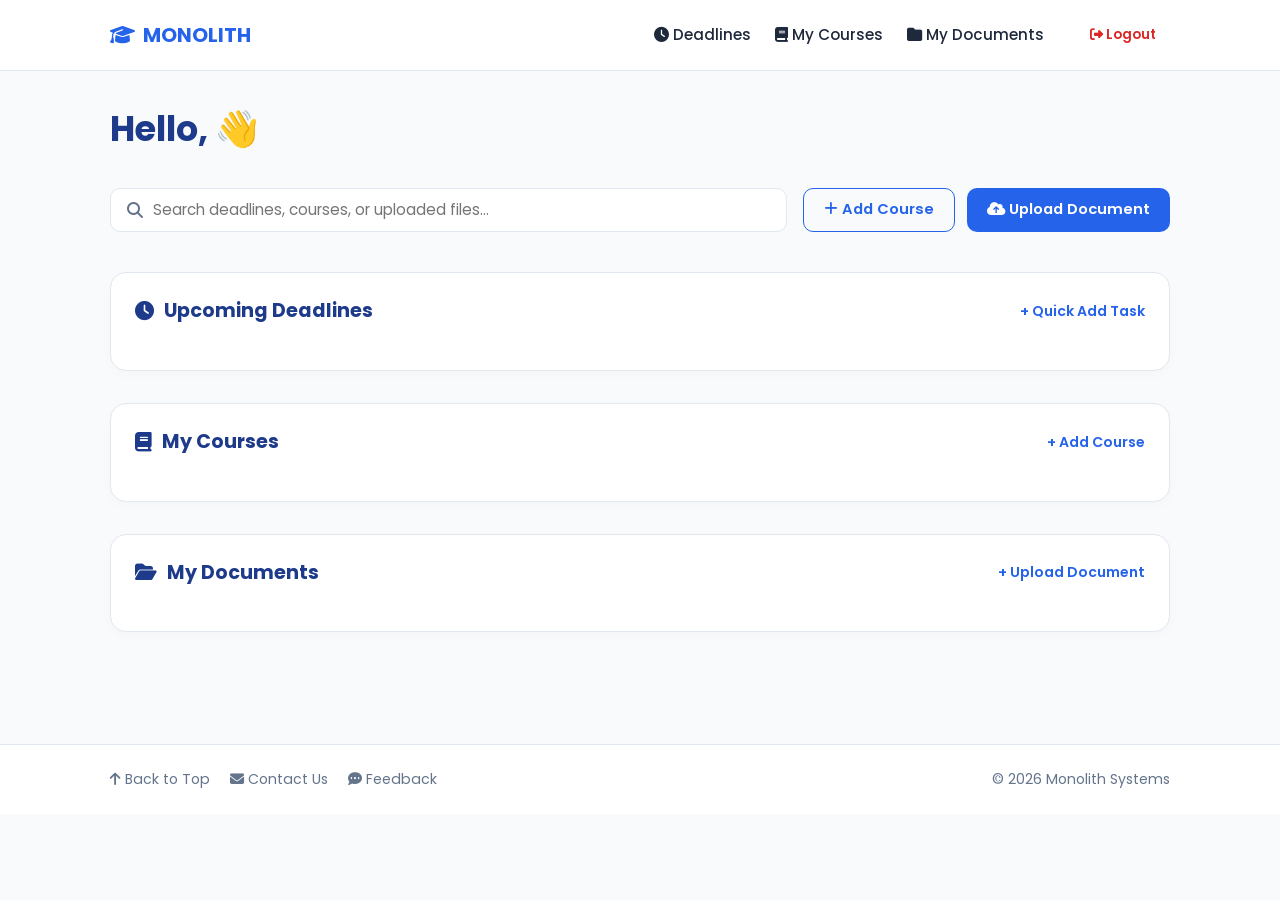
==== commit 5c5d9ed8: "Implemented /api/me endpoint to fetch userdata" ====
--- a/protected/dashboard.html
+++ b/protected/dashboard.html
@@ -45,8 +45,8 @@
     <section class="dash-welcome" id="welcome">
         <div class="greeting-row">
             <h1>Hello, <span id="usernameDisplay"></span> 👋</h1>
-            <button class="edit-name-btn" id="editNameBtn" title="Edit Display Name"><i class="fa-solid fa-pen"></i></button>
         </div>
+        <b><p class="user-email" id="userEmailDisplay"></p></b>
     </section>
 
     <!-- ================= GLOBAL ACTION BAR ================= -->
@@ -174,5 +174,18 @@
 <div class="toast" id="toast"></div>
 
 <script src="dashboard.js"></script>
+<script>
+  window.watsonAssistantChatOptions = {
+    integrationID: "ef283897-df9b-4f1f-9f57-86251084ea6e",
+    region: "https://integrations.au-syd.assistant.watson.appdomain.cloud",
+    serviceInstanceID: "d1a51fba-116e-4eef-81c8-94c19e0bb6fe",
+    onLoad: async (instance) => { await instance.render(); }
+  };
+  setTimeout(function(){
+    const t=document.createElement('script');
+    t.src="https://web-chat.global.assistant.watson.appdomain.cloud/versions/" + (window.watsonAssistantChatOptions.clientVersion || 'latest') + "/WatsonAssistantChatEntry.js";
+    document.head.appendChild(t);
+  });
+</script>
 </body>
 </html>
--- a/protected/dashboard.css
+++ b/protected/dashboard.css
@@ -145,17 +145,10 @@
     font-weight: 700;
 }
 
-.edit-name-btn {
-    background: none;
+.user-email {
+    font-size: 0.95rem;
     color: var(--text-muted);
-    font-size: 1rem;
-    padding: 4px;
-    border-radius: 6px;
-}
-
-.edit-name-btn:hover {
-    color: var(--primary);
-    background: var(--primary-tint);
+    margin-top: 0.25rem;
 }
 
 /* =========================
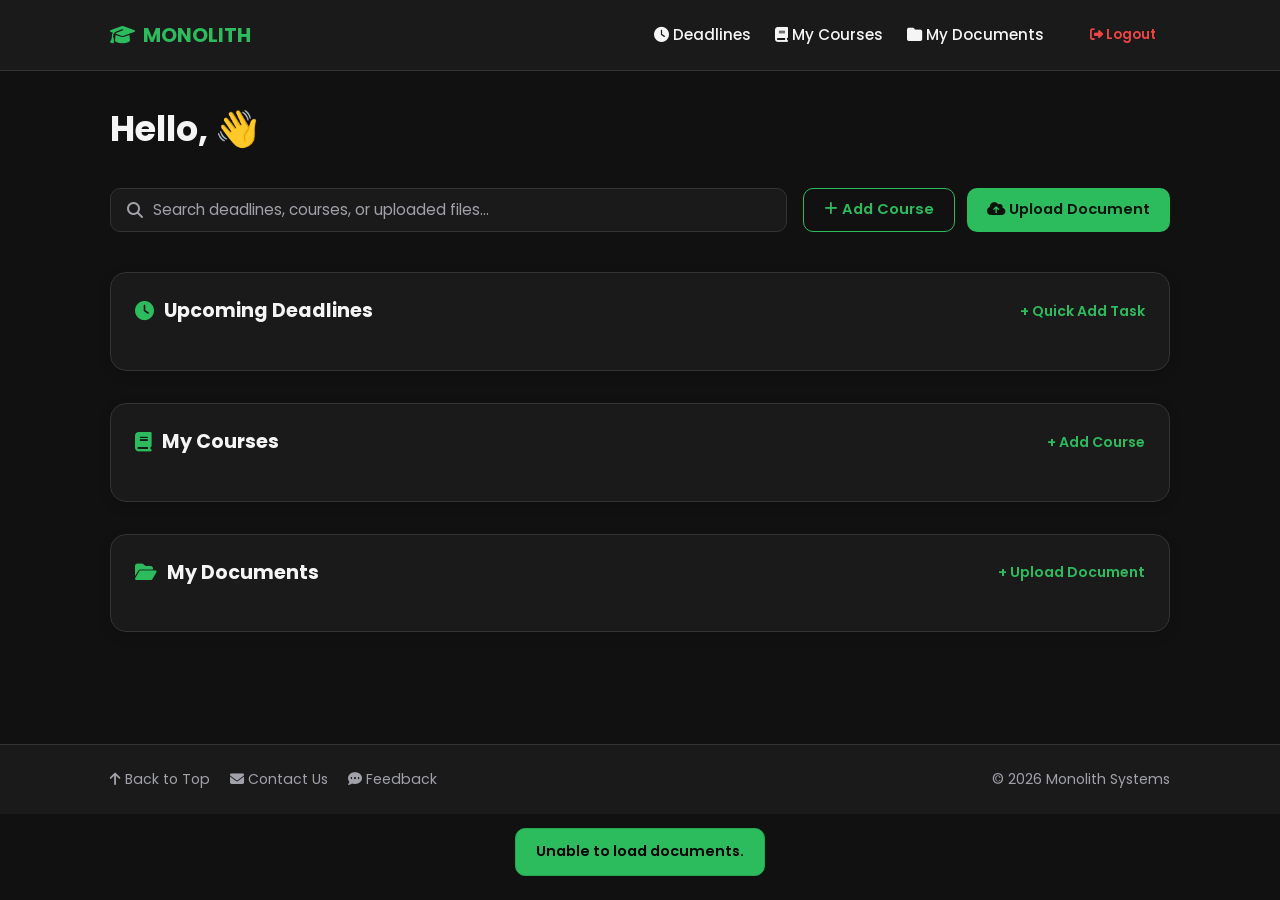
==== commit 3991bb22: "Upload Documents Successfully Implemented" ====
--- a/protected/dashboard.html
+++ b/protected/dashboard.html
@@ -1,35 +1,30 @@
+
 <!DOCTYPE html>
 <html lang="en">
 <head>
     <meta charset="UTF-8">
     <meta name="viewport" content="width=device-width, initial-scale=1.0, viewport-fit=cover">
     <title>Monolith | User Dashboard</title>
-
     <link rel="stylesheet" href="dashboard.css">
     <link rel="preconnect" href="https://fonts.googleapis.com">
     <link href="https://fonts.googleapis.com/css2?family=Poppins:wght@300;400;500;600;700&family=IBM+Plex+Mono:wght@500;600&display=swap" rel="stylesheet">
     <link rel="stylesheet" href="https://cdnjs.cloudflare.com/ajax/libs/font-awesome/6.6.0/css/all.min.css">
 </head>
 <body id="top">
-
-<!-- ================= DASHBOARD HEADER ================= -->
 <header class="dash-header">
     <nav class="dash-nav">
         <a href="#top" class="dash-logo">
             <i class="fa-solid fa-graduation-cap"></i> MONOLITH
         </a>
-
         <button class="mobile-toggle" id="mobileToggle" aria-label="Toggle Navigation">
             <i class="fa-solid fa-bars"></i>
         </button>
-
         <div class="dash-nav-container" id="navContainer">
             <ul class="dash-nav-links">
                 <li><a href="#deadlines"><i class="fa-solid fa-clock"></i> Deadlines</a></li>
                 <li><a href="#courses"><i class="fa-solid fa-book"></i> My Courses</a></li>
                 <li><a href="#documents"><i class="fa-solid fa-folder"></i> My Documents</a></li>
             </ul>
-
             <div class="dash-nav-actions">
                 <button class="btn-logout" id="logoutBtn">
                     <i class="fa-solid fa-right-from-bracket"></i> Logout
@@ -40,8 +35,6 @@
 </header>
 
 <main class="dash-container">
-
-    <!-- ================= GREETING HERO ================= -->
     <section class="dash-welcome" id="welcome">
         <div class="greeting-row">
             <h1>Hello, <span id="usernameDisplay"></span> 👋</h1>
@@ -49,25 +42,26 @@
         <b><p class="user-email" id="userEmailDisplay"></p></b>
     </section>
 
-    <!-- ================= GLOBAL ACTION BAR ================= -->
     <section class="dash-action-bar">
         <div class="search-box">
             <i class="fa-solid fa-magnifying-glass"></i>
             <input type="text" id="globalSearchInput" placeholder="Search deadlines, courses, or uploaded files...">
         </div>
         <div class="action-buttons">
-            <button class="btn-secondary-outline" id="openCourseModalBtn"><i class="fa-solid fa-plus"></i> Add Course</button>
-            <button class="btn-primary" id="openUploadModalBtn"><i class="fa-solid fa-cloud-arrow-up"></i> Upload Document</button>
+            <button class="btn-secondary-outline" id="openCourseModalBtn">
+                <i class="fa-solid fa-plus"></i> Add Course
+            </button>
+            <button class="btn-primary" id="openUploadModalBtn">
+                <i class="fa-solid fa-cloud-arrow-up"></i> Upload Document
+            </button>
         </div>
     </section>
 
-    <!-- ================= SECTION 1: DEADLINES (TOP PRIORITY) ================= -->
     <section class="dash-section" id="deadlines">
         <div class="section-header">
             <h2><i class="fa-solid fa-clock"></i> Upcoming Deadlines</h2>
             <button class="btn-text-action" id="createDeadlineModalBtn">+ Quick Add Task</button>
         </div>
-
         <ul class="item-list" id="deadlineList"></ul>
         <div class="empty-state hidden" id="deadlinesEmpty">
             <i class="fa-solid fa-calendar-check"></i>
@@ -75,13 +69,11 @@
         </div>
     </section>
 
-    <!-- ================= SECTION 2: MY COURSES ================= -->
     <section class="dash-section" id="courses">
         <div class="section-header">
             <h2><i class="fa-solid fa-book"></i> My Courses</h2>
             <button class="btn-text-action" id="openCourseHeaderBtn">+ Add Course</button>
         </div>
-
         <div class="course-grid" id="courseList"></div>
         <div class="empty-state hidden" id="coursesEmpty">
             <i class="fa-solid fa-folder-plus"></i>
@@ -89,23 +81,19 @@
         </div>
     </section>
 
-    <!-- ================= SECTION 3: MY DOCUMENTS ================= -->
     <section class="dash-section" id="documents">
         <div class="section-header">
             <h2><i class="fa-solid fa-folder-open"></i> My Documents</h2>
             <button class="btn-text-action" id="openUploadHeaderBtn">+ Upload Document</button>
         </div>
-
         <ul class="item-list" id="docList"></ul>
         <div class="empty-state hidden" id="docsEmpty">
             <i class="fa-solid fa-file-arrow-up"></i>
-            <p>No syllabus files uploaded yet. Drag & drop or click "Upload Document" to begin parsing.</p>
+            <p>No documents uploaded yet. Click "Upload Document" to get started.</p>
         </div>
     </section>
-
 </main>
 
-<!-- ================= FOOTER ================= -->
 <footer class="dash-footer">
     <div class="footer-inner">
         <div class="footer-left">
@@ -119,7 +107,6 @@
     </div>
 </footer>
 
-<!-- ================= MODAL: ADD COURSE ================= -->
 <div class="modal-overlay" id="courseModalOverlay" aria-hidden="true">
     <div class="modal" role="dialog" aria-labelledby="courseModalTitle">
         <h3 id="courseModalTitle"><i class="fa-solid fa-book"></i> Add New Course</h3>
@@ -146,26 +133,32 @@
     </div>
 </div>
 
-<!-- ================= MODAL: UPLOAD DOCUMENT ================= -->
 <div class="modal-overlay" id="uploadModalOverlay" aria-hidden="true">
     <div class="modal" role="dialog" aria-labelledby="uploadModalTitle">
         <h3 id="uploadModalTitle"><i class="fa-solid fa-cloud-arrow-up"></i> Upload Document to Monolith</h3>
         <form id="uploadForm">
             <div class="field">
                 <label for="courseSelect">Attach to Course (Optional)</label>
-                <select id="courseSelect"><option value="">-- Select Course --</option></select>
+                <select id="courseSelect">
+                    <option value="">-- Select Course --</option>
+                </select>
             </div>
             <div class="field">
-                <label>File Target (PDF, DOCX)</label>
+                <label for="fileInput">File (PDF, DOC, DOCX, PPT, PPTX, XLS, XLSX)</label>
                 <button type="button" class="file-picker-btn" id="filePickerBtn">
-                    <i class="fa-solid fa-file-pdf"></i> Select File for R2 Direct Stream
+                    <i class="fa-solid fa-file-arrow-up"></i> Select File
                 </button>
-                <input type="file" id="fileInput" accept=".pdf,.docx,.txt" hidden>
+                <input
+                    type="file"
+                    id="fileInput"
+                    accept=".pdf,.doc,.docx,.ppt,.pptx,.xls,.xlsx"
+                    hidden
+                >
                 <div class="chip-list" id="chipList"></div>
             </div>
             <div class="modal-actions">
                 <button type="button" class="btn-plain" id="cancelUploadBtn">Cancel</button>
-                <button type="button" class="btn-primary" id="confirmUploadBtn">Upload & Parse</button>
+                <button type="button" class="btn-primary" id="confirmUploadBtn">Upload Document</button>
             </div>
         </form>
     </div>
@@ -175,17 +168,22 @@
 
 <script src="dashboard.js"></script>
 <script>
-  window.watsonAssistantChatOptions = {
-    integrationID: "ef283897-df9b-4f1f-9f57-86251084ea6e",
-    region: "https://integrations.au-syd.assistant.watson.appdomain.cloud",
-    serviceInstanceID: "d1a51fba-116e-4eef-81c8-94c19e0bb6fe",
-    onLoad: async (instance) => { await instance.render(); }
-  };
-  setTimeout(function(){
-    const t=document.createElement('script');
-    t.src="https://web-chat.global.assistant.watson.appdomain.cloud/versions/" + (window.watsonAssistantChatOptions.clientVersion || 'latest') + "/WatsonAssistantChatEntry.js";
-    document.head.appendChild(t);
-  });
+    window.watsonAssistantChatOptions = {
+        integrationID: "ef283897-df9b-4f1f-9f57-86251084ea6e",
+        region: "https://integrations.au-syd.assistant.watson.appdomain.cloud",
+        serviceInstanceID: "d1a51fba-116e-4eef-81c8-94c19e0bb6fe",
+        onLoad: async (instance) => {
+            await instance.render();
+        }
+    };
+
+    setTimeout(function () {
+        const t = document.createElement("script");
+        t.src = "https://web-chat.global.assistant.watson.appdomain.cloud/versions/" +
+            (window.watsonAssistantChatOptions.clientVersion || "latest") +
+            "/WatsonAssistantChatEntry.js";
+        document.head.appendChild(t);
+    });
 </script>
 </body>
 </html>
--- a/protected/dashboard.css
+++ b/protected/dashboard.css
@@ -1,26 +1,32 @@
-/* =========================
-   Global Monolith Variables
+
+/* =========================
+   Global Monolith Dark Theme
 ========================= */
 :root {
-    --primary: #2563eb;
-    --primary-dark: #1e3a8a;
-    --primary-tint: #eff6ff;
-    --text-dark: #1e293b;
-    --text-muted: #64748b;
-    --bg-light: #f8fafc;
-    --bg-surface: #ffffff;
-    --border: #e2e8f0;
-
-    --gold: #d97706;
-    --gold-tint: #fef3c7;
-    --brick: #dc2626;
-    --brick-tint: #fee2e2;
+    --primary: #2cbb5d;
+    --primary-dark: #25a650;
+    --primary-tint: #14251a;
+
+    --text-dark: #f5f5f5;
+    --text-muted: #a1a1aa;
+
+    --bg-light: #111111;
+    --bg-surface: #1a1a1a;
+    --border: #333333;
+
+    --gold: #fbbf24;
+    --gold-tint: #332710;
+    --brick: #ef4444;
+    --brick-tint: #351717;
 
     --font-main: 'Poppins', -apple-system, BlinkMacSystemFont, sans-serif;
     --font-mono: 'IBM Plex Mono', monospace;
     --content-max-width: 1100px;
 }
 
+/* =========================
+   Reset & Base
+========================= */
 * {
     box-sizing: border-box;
     margin: 0;
@@ -47,6 +53,12 @@
     border: none;
 }
 
+input,
+select,
+textarea {
+    color-scheme: dark;
+}
+
 .dash-container {
     max-width: var(--content-max-width);
     margin: 0 auto;
@@ -102,7 +114,8 @@
     transition: color 0.2s ease;
 }
 
-.dash-nav-links a:hover {
+.dash-nav-links a:hover,
+.dash-nav-links a:focus-visible {
     color: var(--primary);
 }
 
@@ -127,7 +140,7 @@
 }
 
 /* =========================
-   Greeting Hero Section
+   Greeting Hero
 ========================= */
 .dash-welcome {
     margin-bottom: 2rem;
@@ -141,7 +154,7 @@
 
 .greeting-row h1 {
     font-size: clamp(1.6rem, 3.5vw, 2.2rem);
-    color: var(--primary-dark);
+    color: var(--text-dark);
     font-weight: 700;
 }
 
@@ -175,6 +188,11 @@
     gap: 10px;
 }
 
+.search-box:focus-within {
+    border-color: var(--primary);
+    box-shadow: 0 0 0 2px rgba(44, 187, 93, 0.12);
+}
+
 .search-box i {
     color: var(--text-muted);
 }
@@ -186,6 +204,11 @@
     font-family: inherit;
     font-size: 0.95rem;
     background: transparent;
+    color: var(--text-dark);
+}
+
+.search-box input::placeholder {
+    color: var(--text-muted);
 }
 
 .action-buttons {
@@ -195,7 +218,22 @@
 
 .btn-primary {
     background: var(--primary);
-    color: #ffffff;
+    color: #07130b;
+    padding: 0.65rem 1.25rem;
+    border-radius: 10px;
+    font-weight: 600;
+    font-size: 0.92rem;
+    transition: background 0.2s ease, transform 0.2s ease;
+}
+
+.btn-primary:hover {
+    background: var(--primary-dark);
+}
+
+.btn-secondary-outline {
+    background: transparent;
+    border: 1px solid var(--primary);
+    color: var(--primary);
     padding: 0.65rem 1.25rem;
     border-radius: 10px;
     font-weight: 600;
@@ -203,26 +241,12 @@
     transition: background 0.2s ease;
 }
 
-.btn-primary:hover {
-    background: var(--primary-dark);
-}
-
-.btn-secondary-outline {
-    background: transparent;
-    border: 1px solid var(--primary);
-    color: var(--primary);
-    padding: 0.65rem 1.25rem;
-    border-radius: 10px;
-    font-weight: 600;
-    font-size: 0.92rem;
-}
-
 .btn-secondary-outline:hover {
     background: var(--primary-tint);
 }
 
 /* =========================
-   Dashboard Content Sections
+   Dashboard Sections
 ========================= */
 .dash-section {
     background: var(--bg-surface);
@@ -230,22 +254,27 @@
     border-radius: 16px;
     padding: 1.5rem;
     margin-bottom: 2rem;
-    box-shadow: 0 4px 12px rgba(0, 0, 0, 0.02);
+    box-shadow: 0 4px 12px rgba(0, 0, 0, 0.15);
 }
 
 .section-header {
     display: flex;
     justify-content: space-between;
     align-items: center;
+    gap: 1rem;
     margin-bottom: 1.25rem;
 }
 
 .section-header h2 {
     font-size: 1.2rem;
-    color: var(--primary-dark);
+    color: var(--text-dark);
     display: flex;
     align-items: center;
     gap: 10px;
+}
+
+.section-header h2 i {
+    color: var(--primary);
 }
 
 .btn-text-action {
@@ -259,7 +288,9 @@
     text-decoration: underline;
 }
 
-/* Item Dynamic Lists */
+/* =========================
+   Deadline & Document Lists
+========================= */
 .item-list {
     list-style: none;
     display: flex;
@@ -272,7 +303,7 @@
     align-items: center;
     justify-content: space-between;
     padding: 0.9rem;
-    background: var(--bg-light);
+    background: #202020;
     border: 1px solid var(--border);
     border-radius: 10px;
     gap: 1rem;
@@ -280,38 +311,114 @@
 
 .item-anchor {
     width: 65px;
+    flex-shrink: 0;
     text-align: center;
     padding: 6px;
     border-radius: 8px;
     font-family: var(--font-mono);
 }
 
-.item-anchor.state-urgent { background: var(--brick-tint); color: var(--brick); }
-.item-anchor.state-soon { background: var(--gold-tint); color: var(--gold); }
-.item-anchor.state-normal { background: var(--primary-tint); color: var(--primary); }
-
-.item-anchor .month { display: block; font-size: 0.7rem; font-weight: 700; text-transform: uppercase; }
-.item-anchor .day { display: block; font-size: 1.1rem; font-weight: 700; }
-
-.item-main { flex: 1; }
-.item-title { font-weight: 600; font-size: 0.95rem; color: var(--text-dark); }
-.item-sub { font-size: 0.85rem; color: var(--text-muted); margin-top: 2px; }
-
+.item-anchor.state-urgent {
+    background: var(--brick-tint);
+    color: var(--brick);
+}
+
+.item-anchor.state-soon {
+    background: var(--gold-tint);
+    color: var(--gold);
+}
+
+.item-anchor.state-normal {
+    background: var(--primary-tint);
+    color: var(--primary);
+}
+
+.item-anchor .month {
+    display: block;
+    font-size: 0.7rem;
+    font-weight: 700;
+    text-transform: uppercase;
+}
+
+.item-anchor .day {
+    display: block;
+    font-size: 1.1rem;
+    font-weight: 700;
+}
+
+.item-main {
+    flex: 1;
+    min-width: 0;
+}
+
+.item-title {
+    font-weight: 600;
+    font-size: 0.95rem;
+    color: var(--text-dark);
+}
+
+.item-sub {
+    font-size: 0.85rem;
+    color: var(--text-muted);
+    margin-top: 2px;
+}
+
+/* =========================
+   Course Grid
+========================= */
 .course-grid {
     display: grid;
     grid-template-columns: repeat(auto-fill, minmax(220px, 1fr));
     gap: 1rem;
 }
 
+/* Styles for course cards generated by JavaScript */
+.course-card {
+    background: #202020;
+    border: 1px solid var(--border);
+    border-radius: 12px;
+    padding: 1.1rem;
+    min-width: 0;
+    transition: border-color 0.2s ease, transform 0.2s ease;
+}
+
+.course-card:hover {
+    border-color: var(--primary);
+    transform: translateY(-2px);
+}
+
+.course-card h3 {
+    color: var(--text-dark);
+    font-size: 1rem;
+    overflow-wrap: anywhere;
+}
+
+.course-card p {
+    color: var(--text-muted);
+    font-size: 0.88rem;
+    margin-top: 0.35rem;
+    overflow-wrap: anywhere;
+}
+
 .empty-state {
     text-align: center;
     padding: 2.5rem 1rem;
     color: var(--text-muted);
 }
 
-.empty-state i { font-size: 2rem; margin-bottom: 0.5rem; opacity: 0.6; }
-.empty-state p { font-size: 0.9rem; }
-.hidden { display: none !important; }
+.empty-state i {
+    font-size: 2rem;
+    margin-bottom: 0.5rem;
+    opacity: 0.6;
+}
+
+.empty-state p {
+    font-size: 0.9rem;
+}
+
+.hidden {
+    display: none !important;
+}
 
 /* =========================
    Footer
@@ -336,9 +443,22 @@
     color: var(--text-muted);
 }
 
-.footer-left { display: flex; gap: 1.25rem; }
-.footer-link { color: var(--text-muted); }
-.footer-link:hover { color: var(--primary); }
+.footer-left {
+    display: flex;
+    gap: 1.25rem;
+}
+
+.footer-link {
+    color: var(--text-muted);
+}
+
+.footer-link:hover {
+    color: var(--primary);
+}
+
+.footer-right p {
+    color: var(--text-muted);
+}
 
 /* =========================
    Modals & Toast Notifications
@@ -346,7 +466,7 @@
 .modal-overlay {
     position: fixed;
     inset: 0;
-    background: rgba(15, 23, 42, 0.5);
+    background: rgba(0, 0, 0, 0.75);
     display: none;
     align-items: center;
     justify-content: center;
@@ -354,31 +474,78 @@
     z-index: 2000;
 }
 
-.modal-overlay[aria-hidden="false"] { display: flex; }
+.modal-overlay[aria-hidden="false"] {
+    display: flex;
+}
 
 .modal {
-    background: var(--bg-surface);
+    background: #0b0b0b;
+    color: #ffffff;
+    border: 1px solid var(--primary);
     border-radius: 16px;
     padding: 1.75rem;
     width: 100%;
     max-width: 440px;
-    box-shadow: 0 20px 25px -5px rgba(0,0,0,0.1);
-}
-
-.modal h3 { font-size: 1.15rem; color: var(--primary-dark); margin-bottom: 1.25rem; }
-.field { margin-bottom: 1rem; display: flex; flex-direction: column; gap: 0.35rem; }
-.field label { font-size: 0.85rem; font-weight: 500; color: var(--text-muted); }
-
-.field input, .field select {
+    max-height: calc(100vh - 2rem);
+    overflow-y: auto;
+    box-shadow: 0 0 18px rgba(44, 187, 93, 0.12);
+}
+
+.modal h3 {
+    font-size: 1.15rem;
+    color: var(--primary);
+    margin-bottom: 1.25rem;
+}
+
+.field {
+    margin-bottom: 1rem;
+    display: flex;
+    flex-direction: column;
+    gap: 0.35rem;
+    min-width: 0;
+}
+
+.field label {
+    font-size: 0.85rem;
+    font-weight: 500;
+    color: #d1d5db;
+}
+
+.field input,
+.field select {
+    width: 100%;
+    min-width: 0;
     padding: 0.6rem 0.75rem;
-    border: 1px solid var(--border);
+    background: #161616;
+    color: #ffffff;
+    border: 1px solid #3f3f46;
     border-radius: 8px;
     font-family: inherit;
     font-size: 0.95rem;
-}
-
-.field-row { display: flex; gap: 0.75rem; }
-.field-row .field { flex: 1; }
+    outline: none;
+}
+
+.field input:focus,
+.field select:focus {
+    border-color: var(--primary);
+    box-shadow: 0 0 0 2px rgba(44, 187, 93, 0.15);
+}
+
+.field input::placeholder {
+    color: #858585;
+}
+
+.field-row {
+    display: flex;
+    gap: 0.75rem;
+    width: 100%;
+    min-width: 0;
+}
+
+.field-row .field {
+    flex: 1 1 0;
+    min-width: 0;
+}
 
 .file-picker-btn {
     border: 1px dashed var(--primary);
@@ -391,29 +558,78 @@
     width: 100%;
 }
 
-.modal-actions { display: flex; justify-content: flex-end; gap: 0.75rem; margin-top: 1.25rem; }
-.btn-plain { background: transparent; color: var(--text-muted); padding: 0.6rem 1rem; }
+.file-picker-btn:hover {
+    background: #1b3423;
+}
+
+.chip-list {
+    display: flex;
+    flex-wrap: wrap;
+    gap: 0.5rem;
+    margin-top: 0.5rem;
+}
+
+.modal-actions {
+    display: flex;
+    justify-content: flex-end;
+    flex-wrap: wrap;
+    gap: 0.75rem;
+    margin-top: 1.25rem;
+}
+
+.btn-plain {
+    background: transparent;
+    color: #d1d5db;
+    padding: 0.6rem 1rem;
+    border-radius: 8px;
+}
+
+.btn-plain:hover {
+    color: #ffffff;
+    background: #202020;
+}
 
 .toast {
     position: fixed;
     bottom: 1.5rem;
     left: 50%;
     transform: translateX(-50%) translateY(100px);
-    background: var(--text-dark);
-    color: #ffffff;
+    background: #2cbb5d;
+    color: #000000;
+    border: 1px solid #25a650;
     padding: 0.75rem 1.25rem;
     border-radius: 10px;
     font-size: 0.9rem;
+    font-weight: 600;
     opacity: 0;
     transition: transform 0.3s ease, opacity 0.3s ease;
     z-index: 3000;
 }
 
-.toast.visible { transform: translateX(-50%) translateY(0); opacity: 1; }
-
-/* Responsive Adjustments */
+.toast.visible {
+    transform: translateX(-50%) translateY(0);
+    opacity: 1;
+}
+
+/* =========================
+   Keyboard Focus
+========================= */
+button:focus-visible,
+a:focus-visible,
+input:focus-visible,
+select:focus-visible {
+    outline: 2px solid var(--primary);
+    outline-offset: 3px;
+}
+
+/* =========================
+   Responsive Adjustments
+========================= */
 @media (max-width: 768px) {
-    .mobile-toggle { display: block; }
+    .mobile-toggle {
+        display: block;
+    }
+
     .dash-nav-container {
         position: fixed;
         top: 70px;
@@ -425,10 +641,170 @@
         padding: 2rem;
         transition: left 0.3s ease;
     }
-    .dash-nav-container.active { left: 0; }
-    .dash-nav-links { flex-direction: column; align-items: center; }
-    .dash-action-bar { flex-direction: column; align-items: stretch; }
-    .action-buttons { width: 100%; }
-    .action-buttons button { flex: 1; }
-    .footer-inner { flex-direction: column; align-items: center; text-align: center; }
-}+
+    .dash-nav-container.active {
+        left: 0;
+    }
+
+    .dash-nav-links {
+        flex-direction: column;
+        align-items: center;
+    }
+
+    .dash-action-bar {
+        flex-direction: column;
+        align-items: stretch;
+    }
+
+    .action-buttons {
+        width: 100%;
+    }
+
+    .action-buttons button {
+        flex: 1;
+    }
+
+    .footer-inner {
+        flex-direction: column;
+        align-items: center;
+        text-align: center;
+    }
+
+    .section-header {
+        align-items: flex-start;
+    }
+}
+
+@media (max-width: 480px) {
+    .dash-container {
+        padding: 1.25rem 0.85rem;
+    }
+
+    .dash-section {
+        padding: 1rem;
+    }
+
+    .search-box {
+        min-width: 0;
+        width: 100%;
+    }
+
+    .action-buttons {
+        flex-direction: column;
+    }
+
+    .field-row {
+        flex-direction: column;
+        gap: 0;
+    }
+
+    .modal {
+        padding: 1.25rem;
+    }
+
+    .footer-left {
+        flex-wrap: wrap;
+        justify-content: center;
+    }
+}
+
+
+/* Course Card Actions */
+.course-card {
+    display: flex;
+    flex-direction: column;
+    gap: 0.5rem;
+}
+
+.course-card .btn-plain,
+.course-card .btn-primary {
+    width: 100%;
+    margin-top: 0.35rem;
+}
+
+.course-card .btn-plain {
+    border: 1px solid #3f3f46;
+    color: #d1d5db;
+    background: #161616;
+    font-weight: 500;
+}
+
+.course-card .btn-plain:hover {
+    border-color: #ef4444;
+    color: #ef4444;
+    background: #351717;
+}
+
+.course-card .btn-primary:disabled {
+    opacity: 0.75;
+    cursor: not-allowed;
+    transform: none;
+}
+
+
+/* =========================
+   Document Cards
+========================= */
+#docList > li {
+    display: flex;
+    align-items: center;
+    justify-content: space-between;
+    gap: 1.25rem;
+    min-width: 0;
+    padding: 1rem 1.1rem;
+    background: #202020;
+    border: 1px solid var(--border);
+    border-radius: 12px;
+    transition: border-color 0.2s ease, background 0.2s ease;
+}
+
+#docList > li:hover {
+    border-color: var(--primary);
+    background: #1d241f;
+}
+
+#docList > li > div {
+    flex: 1;
+    min-width: 0;
+}
+
+#docList > li strong {
+    display: block;
+    color: var(--text-dark);
+    font-size: 0.95rem;
+    font-weight: 600;
+    overflow-wrap: anywhere;
+}
+
+#docList > li p {
+    margin-top: 0.3rem;
+    color: var(--text-muted);
+    font-size: 0.82rem;
+    overflow-wrap: anywhere;
+}
+
+#docList > li .btn-secondary-outline {
+    display: inline-flex;
+    align-items: center;
+    justify-content: center;
+    flex-shrink: 0;
+    white-space: nowrap;
+    text-align: center;
+}
+
+#docList > li .btn-secondary-outline:focus-visible {
+    outline-offset: 3px;
+}
+
+@media (max-width: 480px) {
+    #docList > li {
+        align-items: stretch;
+        flex-direction: column;
+        gap: 0.85rem;
+        padding: 0.9rem;
+    }
+
+    #docList > li .btn-secondary-outline {
+        width: 100%;
+    }
+}
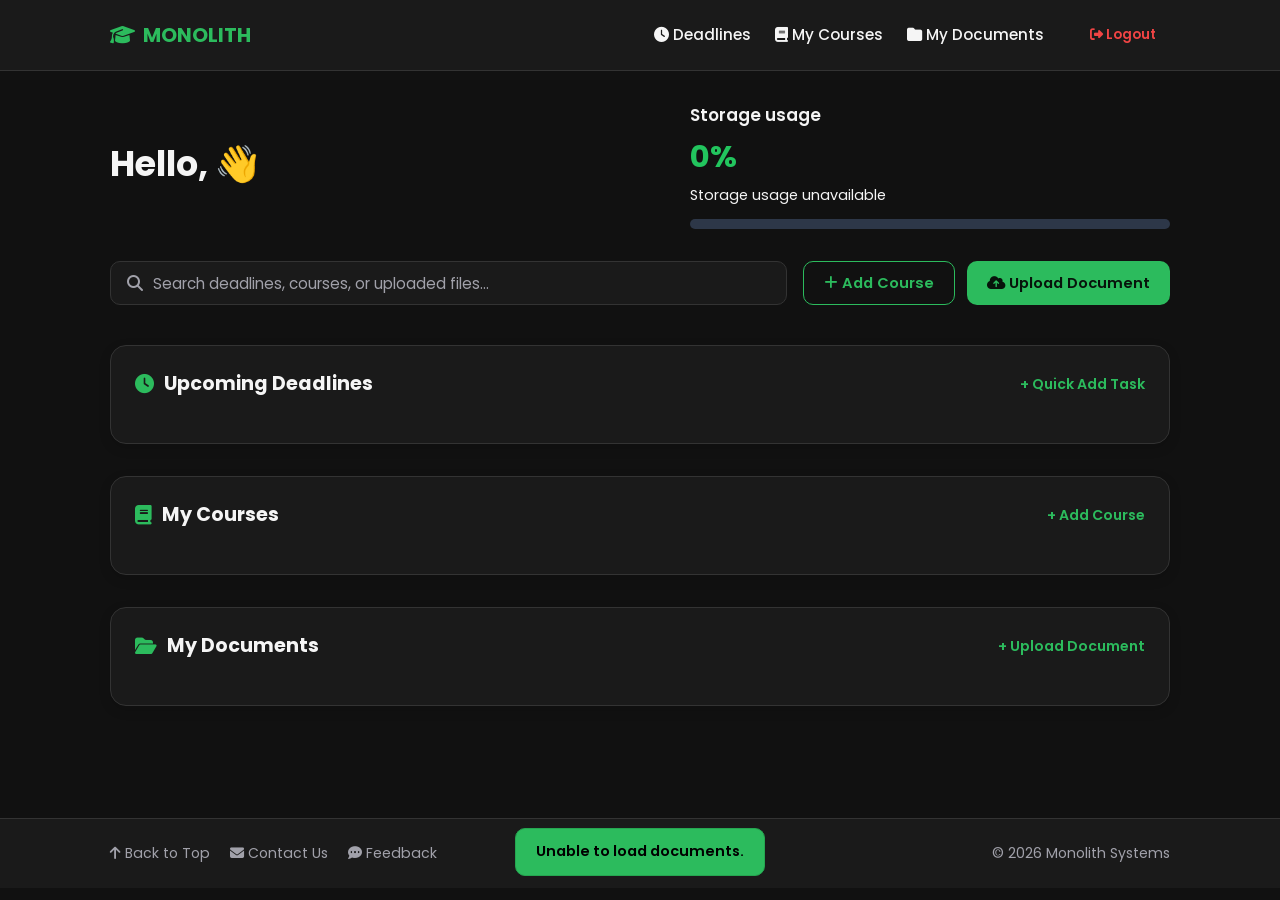
==== commit 03c22f98: "Storage Usage Implemented, 500MB Max Per Account" ====
--- a/protected/dashboard.html
+++ b/protected/dashboard.html
@@ -35,12 +35,40 @@
 </header>
 
 <main class="dash-container">
-    <section class="dash-welcome" id="welcome">
+
+    
+<section class="dash-welcome" id="welcome">
+    <div class="welcome-user">
         <div class="greeting-row">
             <h1>Hello, <span id="usernameDisplay"></span> 👋</h1>
         </div>
         <b><p class="user-email" id="userEmailDisplay"></p></b>
-    </section>
+    </div>
+
+    <div class="storage-usage" id="storageUsage">
+        <div class="storage-usage-heading">Storage usage</div>
+
+        <div class="storage-usage-percentage" id="storageUsagePercentage">
+            0%
+        </div>
+
+        <div class="storage-usage-details" id="storageUsageText">
+            Total storage usage: 0 MB / 500 MB
+        </div>
+
+        <div
+            class="storage-usage-track"
+            role="progressbar"
+            aria-label="Document storage usage"
+            aria-valuemin="0"
+            aria-valuemax="100"
+            aria-valuenow="0"
+            id="storageUsageProgress"
+        >
+            <div class="storage-usage-fill" id="storageUsageBar"></div>
+        </div>
+    </div>
+</section>
 
     <section class="dash-action-bar">
         <div class="search-box">
--- a/protected/dashboard.css
+++ b/protected/dashboard.css
@@ -735,6 +735,12 @@
     background: #351717;
 }
 
+.btn-delete:hover {
+    border-color: #ef4444;
+    color: #ef4444;
+    background: #351717;
+}
+
 .course-card .btn-primary:disabled {
     opacity: 0.75;
     cursor: not-allowed;
@@ -808,3 +814,72 @@
         width: 100%;
     }
 }
+
+.storage-usage-info {
+    display: flex;
+    justify-content: space-between;
+    gap: 0.75rem;
+    margin-bottom: 0.5rem;
+    font-size: 0.9rem;
+}
+
+.storage-usage-track {
+    height: 0.65rem;
+    overflow: hidden;
+    background: var(--border-color, #2d3748);
+    border-radius: 999px;
+}
+
+.storage-usage-fill {
+    width: 0%;
+    height: 100%;
+    background: #22c55e;
+    border-radius: inherit;
+    transition: width 0.4s ease, background-color 0.4s ease;
+}
+
+.dash-welcome {
+    display: flex;
+    justify-content: space-between;
+    align-items: center;
+    gap: 2rem;
+}
+
+.welcome-user {
+    flex: 1;
+    min-width: 0;
+}
+
+.storage-usage {
+    width: min(100%, 30rem);
+    flex-shrink: 0;
+}
+
+.storage-usage-heading {
+    font-size: 1.05rem;
+    font-weight: 600;
+}
+
+.storage-usage-percentage {
+    font-size: 1.9rem;
+    font-weight: 700;
+    color: #22c55e;
+    margin-top: 0.35rem;
+}
+
+.storage-usage-details {
+    font-size: 0.9rem;
+    margin: 0.35rem 0 0.75rem;
+}
+
+@media (max-width: 40rem) {
+    .dash-welcome {
+        flex-direction: column;
+        align-items: stretch;
+        gap: 1.25rem;
+    }
+
+    .storage-usage {
+        width: 100%;
+    }
+}
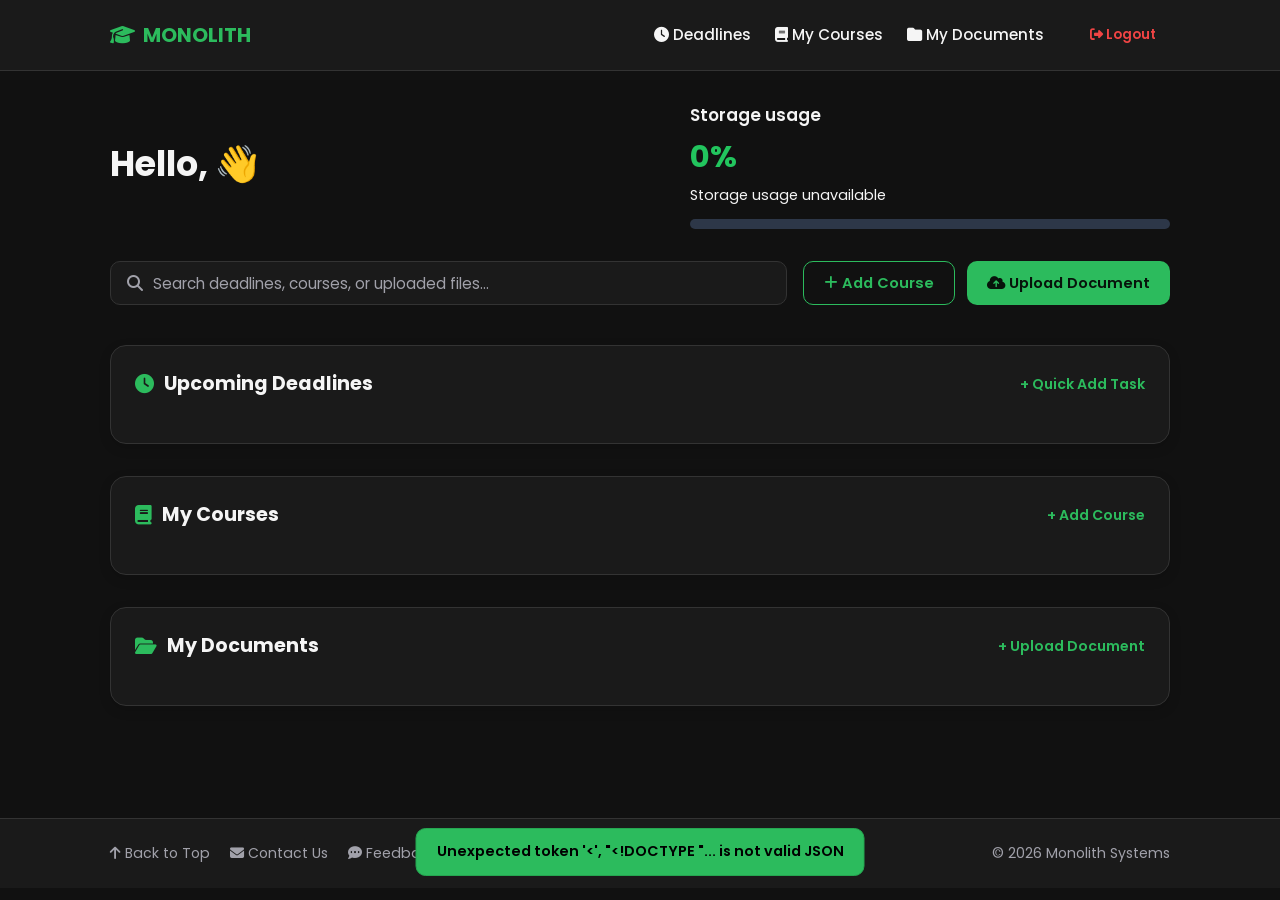
==== commit 11821b13: "IBM watsonx chatbot improved" ====
--- a/protected/dashboard.html
+++ b/protected/dashboard.html
@@ -196,22 +196,18 @@
 
 <script src="dashboard.js"></script>
 <script>
-    window.watsonAssistantChatOptions = {
-        integrationID: "ef283897-df9b-4f1f-9f57-86251084ea6e",
-        region: "https://integrations.au-syd.assistant.watson.appdomain.cloud",
-        serviceInstanceID: "d1a51fba-116e-4eef-81c8-94c19e0bb6fe",
-        onLoad: async (instance) => {
-            await instance.render();
-        }
-    };
-
-    setTimeout(function () {
-        const t = document.createElement("script");
-        t.src = "https://web-chat.global.assistant.watson.appdomain.cloud/versions/" +
-            (window.watsonAssistantChatOptions.clientVersion || "latest") +
-            "/WatsonAssistantChatEntry.js";
-        document.head.appendChild(t);
-    });
+  window.watsonAssistantChatOptions = {
+    integrationID: "c7fef762-0cb8-4527-9814-7b7e71f057da", // The ID of this integration.
+    region: "https://integrations.au-syd.assistant.watson.appdomain.cloud", // The region your integration is hosted in.
+    serviceInstanceID: "d1a51fba-116e-4eef-81c8-94c19e0bb6fe", // The ID of your service instance.
+    onLoad: async (instance) => { await instance.render(); }
+  };
+  setTimeout(function(){
+    const t=document.createElement('script');
+    t.src="https://web-chat.global.assistant.watson.appdomain.cloud/versions/" + (window.watsonAssistantChatOptions.clientVersion || 'latest') + "/WatsonAssistantChatEntry.js";
+    document.head.appendChild(t);
+  });
+</script>
 </script>
 </body>
 </html>
--- a/protected/dashboard.css
+++ b/protected/dashboard.css
@@ -882,4 +882,257 @@
     .storage-usage {
         width: 100%;
     }
+}
+
+
+/* Responsive deadline cards */
+#deadlineList {
+  display: flex;
+  flex-direction: column;
+  gap: 1rem;
+  padding: 0;
+  list-style: none;
+}
+
+.deadline-card {
+  padding: clamp(0.875rem, 2vw, 1.125rem);
+  border: 3px solid var(--deadline-color);
+  border-radius: 0.75rem;
+  background: transparent;
+  transition: box-shadow 0.2s ease, transform 0.2s ease;
+}
+
+.deadline-card:hover {
+  transform: translateY(-0.125rem);
+  box-shadow: 0 0.25rem 0.875rem rgba(0, 0, 0, 0.08);
+}
+
+.deadline-red {
+  --deadline-color: #ef4444;
+}
+
+.deadline-orange {
+  --deadline-color: #f97316;
+}
+
+.deadline-yellow {
+  --deadline-color: #eab308;
+}
+
+.deadline-green {
+  --deadline-color: #22c55e;
+}
+
+.deadline-card-heading,
+.deadline-title-group,
+.deadline-card-actions {
+  display: flex;
+  align-items: center;
+}
+
+.deadline-card-heading {
+  justify-content: space-between;
+  margin-bottom: 0.75rem;
+}
+
+.deadline-title-group {
+  gap: 0.625rem;
+  min-width: 0;
+}
+
+.deadline-title {
+  margin: 0;
+  font-size: 1.05rem;
+  overflow-wrap: anywhere;
+}
+
+.deadline-urgency-dot {
+  flex-shrink: 0;
+  width: 0.55rem;
+  height: 0.55rem;
+  border-radius: 50%;
+  background: var(--deadline-color);
+}
+
+.urgency-red {
+  background: #ef4444;
+}
+
+.urgency-orange {
+  background: #f97316;
+}
+
+.urgency-yellow {
+  background: #eab308;
+}
+
+.urgency-green {
+  background: #22c55e;
+}
+
+.deadline-card-details p {
+  margin: 0.4375rem 0;
+  overflow-wrap: anywhere;
+}
+
+.deadline-card-actions {
+  justify-content: flex-end;
+  flex-wrap: wrap;
+  gap: 0.75rem;
+  margin-top: 0.875rem;
+  padding-top: 0.75rem;
+  border-top: 1px solid var(--deadline-color);
+}
+
+
+.deadline-delete-btn {
+  color: #22c55e;
+  border-color: #22c55e;
+  background: transparent;
+  transition: border-color 0.2s ease, color 0.2s ease, background 0.2s ease;
+}
+
+.deadline-delete-btn:hover {
+  border-color: #ef4444;
+  color: #ef4444;
+  background: #351717;
+}
+
+
+.deadline-card-actions button:disabled {
+  opacity: 0.6;
+  cursor: not-allowed;
+}
+
+@media (max-width: 30rem) {
+  .deadline-card-actions button {
+    flex: 1 1 auto;
+  }
+}
+
+/* Parsed deadline selection sub-card */
+.parsed-deadline-selection {
+  margin-top: 14px;
+  padding: 18px;
+  border: 1px solid var(--border-color, #3a4a40);
+  border-radius: 12px;
+  background: var(--card-background, rgba(34, 197, 94, 0.04));
+}
+
+.parsed-deadline-selection[hidden] {
+  display: none !important;
+}
+
+.parsed-deadline-selection-header {
+  margin-bottom: 16px;
+}
+
+.parsed-deadline-selection-title {
+  display: block;
+  font-size: 1rem;
+  margin-bottom: 5px;
+}
+
+.parsed-deadline-selection-description {
+  margin: 0;
+  font-size: 0.875rem;
+  opacity: 0.75;
+  line-height: 1.5;
+}
+
+/* Course field */
+.parsed-deadline-course-field {
+  display: flex;
+  flex-direction: column;
+  gap: 7px;
+  margin-bottom: 16px;
+}
+
+.parsed-deadline-course-select {
+  width: 100%;
+  max-width: 100%;
+  padding: 10px 12px;
+  border: 1px solid var(--border-color, #3a4a40);
+  border-radius: 8px;
+}
+
+.parsed-deadline-field-label {
+  font-size: 0.875rem;
+  font-weight: 600;
+}
+
+/* Individual deadline options */
+.parsed-deadline-candidates {
+  display: flex;
+  flex-direction: column;
+  gap: 9px;
+}
+
+.parsed-deadline-option {
+  display: flex;
+  align-items: flex-start;
+  gap: 11px;
+  padding: 12px;
+  border: 1px solid var(--border-color, #3a4a40);
+  border-radius: 9px;
+  cursor: pointer;
+  transition: border-color 0.2s ease;
+}
+
+.parsed-deadline-option:hover {
+  border-color: #22c55e;
+}
+
+.parsed-deadline-option input {
+  margin-top: 4px;
+  accent-color: #22c55e;
+  flex-shrink: 0;
+}
+
+.parsed-deadline-option-content {
+  display: flex;
+  flex-direction: column;
+  gap: 4px;
+  min-width: 0;
+}
+
+.parsed-deadline-option-title {
+  overflow-wrap: anywhere;
+}
+
+.parsed-deadline-option-date {
+  font-size: 0.82rem;
+  opacity: 0.75;
+}
+
+/* Feedback and action buttons */
+.parsed-deadline-message {
+  margin: 12px 0 0;
+  font-size: 0.875rem;
+}
+
+.parsed-deadline-actions {
+  display: flex;
+  flex-wrap: wrap;
+  gap: 10px;
+  justify-content: flex-end;
+  margin-top: 18px;
+}
+
+.parsed-deadline-actions button {
+  min-width: 110px;
+}
+
+@media (max-width: 480px) {
+  .parsed-deadline-selection {
+    padding: 13px;
+  }
+
+  .parsed-deadline-actions {
+    flex-direction: column;
+  }
+
+  .parsed-deadline-actions button {
+    width: 100%;
+  }
 }
